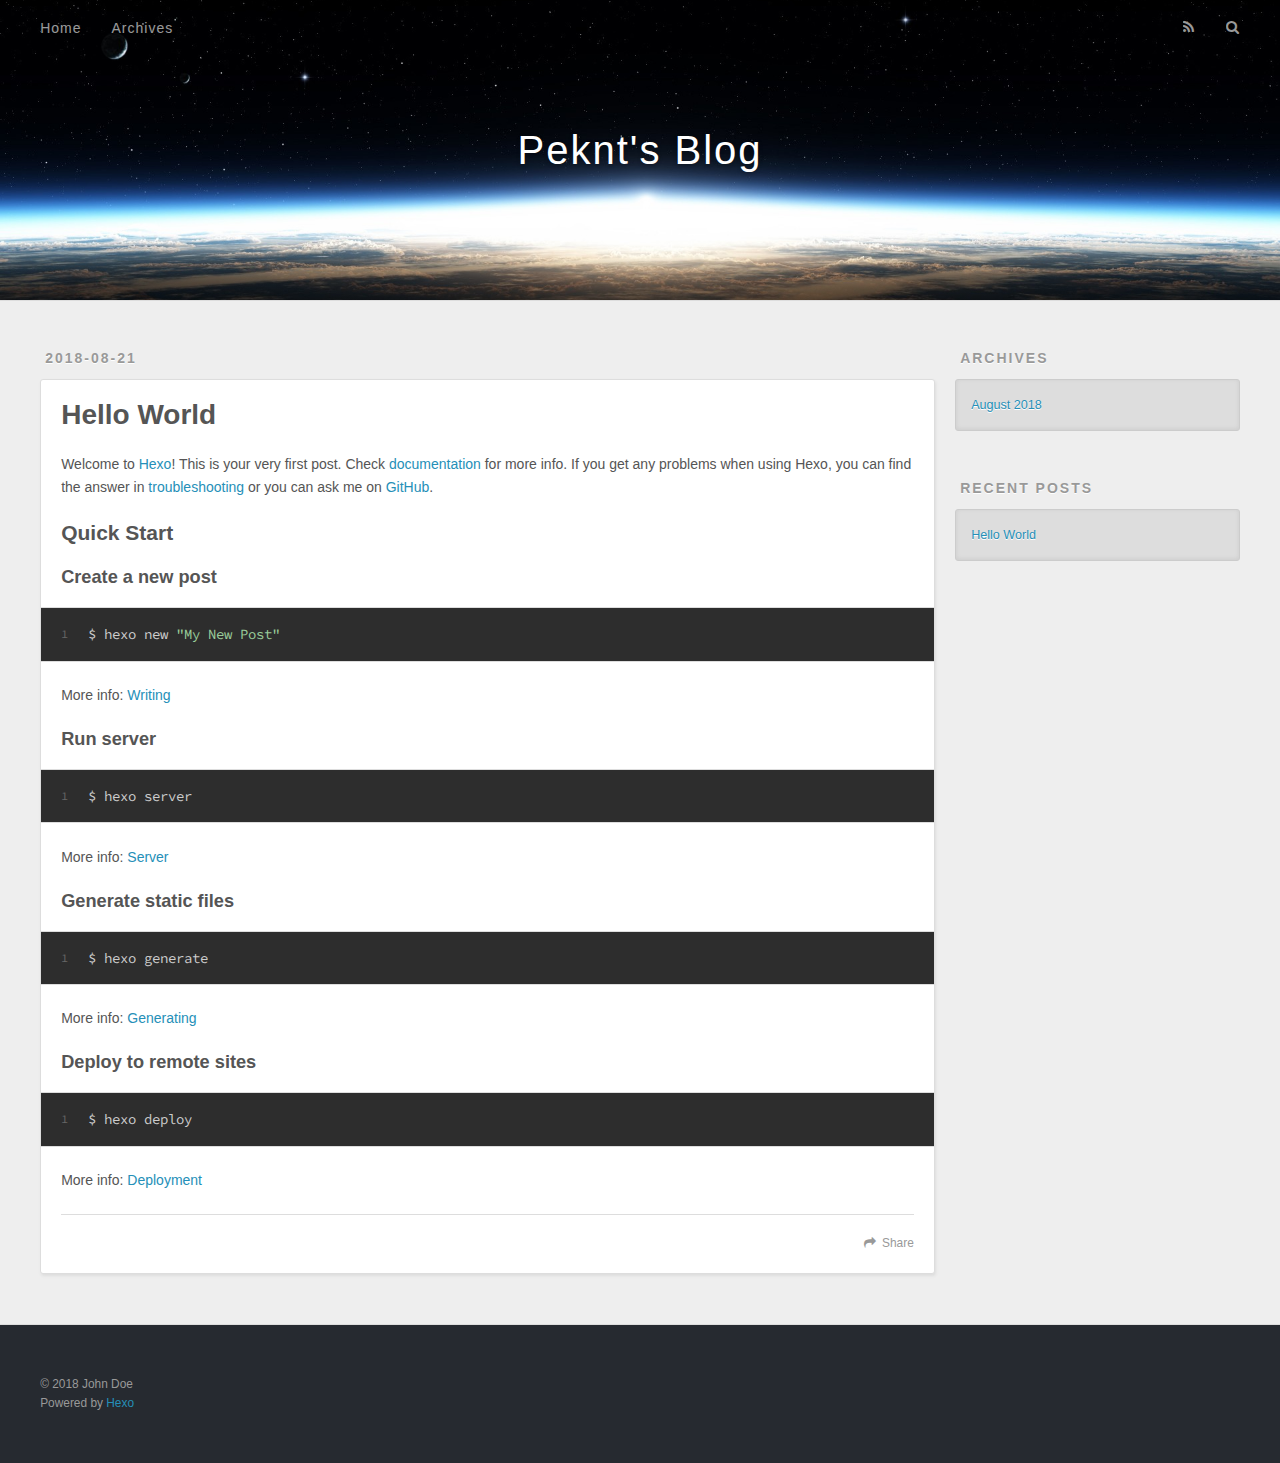
==== index.html @ 3d780772 "Site updated: 2018-08-21 22:23:13" ====
<!DOCTYPE html>
<html>
<head>
  <meta charset="utf-8">
  

  
  <title>Peknt&#39;s Blog</title>
  <meta name="viewport" content="width=device-width, initial-scale=1, maximum-scale=1">
  <meta property="og:type" content="website">
<meta property="og:title" content="Peknt&#39;s Blog">
<meta property="og:url" content="http://yoursite.com/index.html">
<meta property="og:site_name" content="Peknt&#39;s Blog">
<meta property="og:locale" content="default">
<meta name="twitter:card" content="summary">
<meta name="twitter:title" content="Peknt&#39;s Blog">
  
    <link rel="alternate" href="/atom.xml" title="Peknt&#39;s Blog" type="application/atom+xml">
  
  
    <link rel="icon" href="/favicon.png">
  
  
    <link href="//fonts.googleapis.com/css?family=Source+Code+Pro" rel="stylesheet" type="text/css">
  
  <link rel="stylesheet" href="/css/style.css">
</head>

<body>
  <div id="container">
    <div id="wrap">
      <header id="header">
  <div id="banner"></div>
  <div id="header-outer" class="outer">
    <div id="header-title" class="inner">
      <h1 id="logo-wrap">
        <a href="/" id="logo">Peknt&#39;s Blog</a>
      </h1>
      
    </div>
    <div id="header-inner" class="inner">
      <nav id="main-nav">
        <a id="main-nav-toggle" class="nav-icon"></a>
        
          <a class="main-nav-link" href="/">Home</a>
        
          <a class="main-nav-link" href="/archives">Archives</a>
        
      </nav>
      <nav id="sub-nav">
        
          <a id="nav-rss-link" class="nav-icon" href="/atom.xml" title="RSS Feed"></a>
        
        <a id="nav-search-btn" class="nav-icon" title="Search"></a>
      </nav>
      <div id="search-form-wrap">
        <form action="//google.com/search" method="get" accept-charset="UTF-8" class="search-form"><input type="search" name="q" class="search-form-input" placeholder="Search"><button type="submit" class="search-form-submit">&#xF002;</button><input type="hidden" name="sitesearch" value="http://yoursite.com"></form>
      </div>
    </div>
  </div>
</header>
      <div class="outer">
        <section id="main">
  
    <article id="post-hello-world" class="article article-type-post" itemscope itemprop="blogPost">
  <div class="article-meta">
    <a href="/2018/08/21/hello-world/" class="article-date">
  <time datetime="2018-08-21T13:54:39.706Z" itemprop="datePublished">2018-08-21</time>
</a>
    
  </div>
  <div class="article-inner">
    
    
      <header class="article-header">
        
  
    <h1 itemprop="name">
      <a class="article-title" href="/2018/08/21/hello-world/">Hello World</a>
    </h1>
  

      </header>
    
    <div class="article-entry" itemprop="articleBody">
      
        <p>Welcome to <a href="https://hexo.io/" target="_blank" rel="noopener">Hexo</a>! This is your very first post. Check <a href="https://hexo.io/docs/" target="_blank" rel="noopener">documentation</a> for more info. If you get any problems when using Hexo, you can find the answer in <a href="https://hexo.io/docs/troubleshooting.html" target="_blank" rel="noopener">troubleshooting</a> or you can ask me on <a href="https://github.com/hexojs/hexo/issues" target="_blank" rel="noopener">GitHub</a>.</p>
<h2 id="Quick-Start"><a href="#Quick-Start" class="headerlink" title="Quick Start"></a>Quick Start</h2><h3 id="Create-a-new-post"><a href="#Create-a-new-post" class="headerlink" title="Create a new post"></a>Create a new post</h3><figure class="highlight bash"><table><tr><td class="gutter"><pre><span class="line">1</span><br></pre></td><td class="code"><pre><span class="line">$ hexo new <span class="string">"My New Post"</span></span><br></pre></td></tr></table></figure>
<p>More info: <a href="https://hexo.io/docs/writing.html" target="_blank" rel="noopener">Writing</a></p>
<h3 id="Run-server"><a href="#Run-server" class="headerlink" title="Run server"></a>Run server</h3><figure class="highlight bash"><table><tr><td class="gutter"><pre><span class="line">1</span><br></pre></td><td class="code"><pre><span class="line">$ hexo server</span><br></pre></td></tr></table></figure>
<p>More info: <a href="https://hexo.io/docs/server.html" target="_blank" rel="noopener">Server</a></p>
<h3 id="Generate-static-files"><a href="#Generate-static-files" class="headerlink" title="Generate static files"></a>Generate static files</h3><figure class="highlight bash"><table><tr><td class="gutter"><pre><span class="line">1</span><br></pre></td><td class="code"><pre><span class="line">$ hexo generate</span><br></pre></td></tr></table></figure>
<p>More info: <a href="https://hexo.io/docs/generating.html" target="_blank" rel="noopener">Generating</a></p>
<h3 id="Deploy-to-remote-sites"><a href="#Deploy-to-remote-sites" class="headerlink" title="Deploy to remote sites"></a>Deploy to remote sites</h3><figure class="highlight bash"><table><tr><td class="gutter"><pre><span class="line">1</span><br></pre></td><td class="code"><pre><span class="line">$ hexo deploy</span><br></pre></td></tr></table></figure>
<p>More info: <a href="https://hexo.io/docs/deployment.html" target="_blank" rel="noopener">Deployment</a></p>

      
    </div>
    <footer class="article-footer">
      <a data-url="http://yoursite.com/2018/08/21/hello-world/" data-id="cjl3s7c420000ogvhy4p1yjcu" class="article-share-link">Share</a>
      
      
    </footer>
  </div>
  
</article>


  


</section>
        
          <aside id="sidebar">
  
    

  
    

  
    
  
    
  <div class="widget-wrap">
    <h3 class="widget-title">Archives</h3>
    <div class="widget">
      <ul class="archive-list"><li class="archive-list-item"><a class="archive-list-link" href="/archives/2018/08/">August 2018</a></li></ul>
    </div>
  </div>


  
    
  <div class="widget-wrap">
    <h3 class="widget-title">Recent Posts</h3>
    <div class="widget">
      <ul>
        
          <li>
            <a href="/2018/08/21/hello-world/">Hello World</a>
          </li>
        
      </ul>
    </div>
  </div>

  
</aside>
        
      </div>
      <footer id="footer">
  
  <div class="outer">
    <div id="footer-info" class="inner">
      &copy; 2018 John Doe<br>
      Powered by <a href="http://hexo.io/" target="_blank">Hexo</a>
    </div>
  </div>
</footer>
    </div>
    <nav id="mobile-nav">
  
    <a href="/" class="mobile-nav-link">Home</a>
  
    <a href="/archives" class="mobile-nav-link">Archives</a>
  
</nav>
    

<script src="//ajax.googleapis.com/ajax/libs/jquery/2.0.3/jquery.min.js"></script>


  <link rel="stylesheet" href="/fancybox/jquery.fancybox.css">
  <script src="/fancybox/jquery.fancybox.pack.js"></script>


<script src="/js/script.js"></script>



  </div>
</body>
</html>
---- css/style.css ----
body {
  width: 100%;
}
body:before,
body:after {
  content: "";
  display: table;
}
body:after {
  clear: both;
}
html,
body,
div,
span,
applet,
object,
iframe,
h1,
h2,
h3,
h4,
h5,
h6,
p,
blockquote,
pre,
a,
abbr,
acronym,
address,
big,
cite,
code,
del,
dfn,
em,
img,
ins,
kbd,
q,
s,
samp,
small,
strike,
strong,
sub,
sup,
tt,
var,
dl,
dt,
dd,
ol,
ul,
li,
fieldset,
form,
label,
legend,
table,
caption,
tbody,
tfoot,
thead,
tr,
th,
td {
  margin: 0;
  padding: 0;
  border: 0;
  outline: 0;
  font-weight: inherit;
  font-style: inherit;
  font-family: inherit;
  font-size: 100%;
  vertical-align: baseline;
}
body {
  line-height: 1;
  color: #000;
  background: #fff;
}
ol,
ul {
  list-style: none;
}
table {
  border-collapse: separate;
  border-spacing: 0;
  vertical-align: middle;
}
caption,
th,
td {
  text-align: left;
  font-weight: normal;
  vertical-align: middle;
}
a img {
  border: none;
}
input,
button {
  margin: 0;
  padding: 0;
}
input::-moz-focus-inner,
button::-moz-focus-inner {
  border: 0;
  padding: 0;
}
@font-face {
  font-family: FontAwesome;
  font-style: normal;
  font-weight: normal;
  src: url("fonts/fontawesome-webfont.eot?v=#4.0.3");
  src: url("fonts/fontawesome-webfont.eot?#iefix&v=#4.0.3") format("embedded-opentype"), url("fonts/fontawesome-webfont.woff?v=#4.0.3") format("woff"), url("fonts/fontawesome-webfont.ttf?v=#4.0.3") format("truetype"), url("fonts/fontawesome-webfont.svg#fontawesomeregular?v=#4.0.3") format("svg");
}
html,
body,
#container {
  height: 100%;
}
body {
  background: #eee;
  font: 14px -apple-system, BlinkMacSystemFont, "Segoe UI", "Roboto", "Oxygen", "Ubuntu", "Cantarell", "Fira Sans", "Droid Sans", "Helvetica Neue", sans-serif;
  -webkit-text-size-adjust: 100%;
}
.outer {
  max-width: 1220px;
  margin: 0 auto;
  padding: 0 20px;
}
.outer:before,
.outer:after {
  content: "";
  display: table;
}
.outer:after {
  clear: both;
}
.inner {
  display: inline;
  float: left;
  width: 98.33333333333333%;
  margin: 0 0.833333333333333%;
}
.left,
.alignleft {
  float: left;
}
.right,
.alignright {
  float: right;
}
.clear {
  clear: both;
}
#container {
  position: relative;
}
.mobile-nav-on {
  overflow: hidden;
}
#wrap {
  height: 100%;
  width: 100%;
  position: absolute;
  top: 0;
  left: 0;
  -webkit-transition: 0.2s ease-out;
  -moz-transition: 0.2s ease-out;
  -ms-transition: 0.2s ease-out;
  transition: 0.2s ease-out;
  z-index: 1;
  background: #eee;
}
.mobile-nav-on #wrap {
  left: 280px;
}
@media screen and (min-width: 768px) {
  #main {
    display: inline;
    float: left;
    width: 73.33333333333333%;
    margin: 0 0.833333333333333%;
  }
}
.article-date,
.article-category-link,
.archive-year,
.widget-title {
  text-decoration: none;
  text-transform: uppercase;
  letter-spacing: 2px;
  color: #999;
  margin-bottom: 1em;
  margin-left: 5px;
  line-height: 1em;
  text-shadow: 0 1px #fff;
  font-weight: bold;
}
.article-inner,
.archive-article-inner {
  background: #fff;
  -webkit-box-shadow: 1px 2px 3px #ddd;
  box-shadow: 1px 2px 3px #ddd;
  border: 1px solid #ddd;
  border-radius: 3px;
}
.article-entry h1,
.widget h1 {
  font-size: 2em;
}
.article-entry h2,
.widget h2 {
  font-size: 1.5em;
}
.article-entry h3,
.widget h3 {
  font-size: 1.3em;
}
.article-entry h4,
.widget h4 {
  font-size: 1.2em;
}
.article-entry h5,
.widget h5 {
  font-size: 1em;
}
.article-entry h6,
.widget h6 {
  font-size: 1em;
  color: #999;
}
.article-entry hr,
.widget hr {
  border: 1px dashed #ddd;
}
.article-entry strong,
.widget strong {
  font-weight: bold;
}
.article-entry em,
.widget em,
.article-entry cite,
.widget cite {
  font-style: italic;
}
.article-entry sup,
.widget sup,
.article-entry sub,
.widget sub {
  font-size: 0.75em;
  line-height: 0;
  position: relative;
  vertical-align: baseline;
}
.article-entry sup,
.widget sup {
  top: -0.5em;
}
.article-entry sub,
.widget sub {
  bottom: -0.2em;
}
.article-entry small,
.widget small {
  font-size: 0.85em;
}
.article-entry acronym,
.widget acronym,
.article-entry abbr,
.widget abbr {
  border-bottom: 1px dotted;
}
.article-entry ul,
.widget ul,
.article-entry ol,
.widget ol,
.article-entry dl,
.widget dl {
  margin: 0 20px;
  line-height: 1.6em;
}
.article-entry ul ul,
.widget ul ul,
.article-entry ol ul,
.widget ol ul,
.article-entry ul ol,
.widget ul ol,
.article-entry ol ol,
.widget ol ol {
  margin-top: 0;
  margin-bottom: 0;
}
.article-entry ul,
.widget ul {
  list-style: disc;
}
.article-entry ol,
.widget ol {
  list-style: decimal;
}
.article-entry dt,
.widget dt {
  font-weight: bold;
}
#header {
  height: 300px;
  position: relative;
  border-bottom: 1px solid #ddd;
}
#header:before,
#header:after {
  content: "";
  position: absolute;
  left: 0;
  right: 0;
  height: 40px;
}
#header:before {
  top: 0;
  background: -webkit-linear-gradient(rgba(0,0,0,0.2), transparent);
  background: -moz-linear-gradient(rgba(0,0,0,0.2), transparent);
  background: -ms-linear-gradient(rgba(0,0,0,0.2), transparent);
  background: linear-gradient(rgba(0,0,0,0.2), transparent);
}
#header:after {
  bottom: 0;
  background: -webkit-linear-gradient(transparent, rgba(0,0,0,0.2));
  background: -moz-linear-gradient(transparent, rgba(0,0,0,0.2));
  background: -ms-linear-gradient(transparent, rgba(0,0,0,0.2));
  background: linear-gradient(transparent, rgba(0,0,0,0.2));
}
#header-outer {
  height: 100%;
  position: relative;
}
#header-inner {
  position: relative;
  overflow: hidden;
}
#banner {
  position: absolute;
  top: 0;
  left: 0;
  width: 100%;
  height: 100%;
  background: url("images/banner.jpg") center #000;
  -webkit-background-size: cover;
  -moz-background-size: cover;
  background-size: cover;
  z-index: -1;
}
#header-title {
  text-align: center;
  height: 40px;
  position: absolute;
  top: 50%;
  left: 0;
  margin-top: -20px;
}
#logo,
#subtitle {
  text-decoration: none;
  color: #fff;
  font-weight: 300;
  text-shadow: 0 1px 4px rgba(0,0,0,0.3);
}
#logo {
  font-size: 40px;
  line-height: 40px;
  letter-spacing: 2px;
}
#subtitle {
  font-size: 16px;
  line-height: 16px;
  letter-spacing: 1px;
}
#subtitle-wrap {
  margin-top: 16px;
}
#main-nav {
  float: left;
  margin-left: -15px;
}
.nav-icon,
.main-nav-link {
  float: left;
  color: #fff;
  opacity: 0.6;
  text-decoration: none;
  text-shadow: 0 1px rgba(0,0,0,0.2);
  -webkit-transition: opacity 0.2s;
  -moz-transition: opacity 0.2s;
  -ms-transition: opacity 0.2s;
  transition: opacity 0.2s;
  display: block;
  padding: 20px 15px;
}
.nav-icon:hover,
.main-nav-link:hover {
  opacity: 1;
}
.nav-icon {
  font-family: FontAwesome;
  text-align: center;
  font-size: 14px;
  width: 14px;
  height: 14px;
  padding: 20px 15px;
  position: relative;
  cursor: pointer;
}
.main-nav-link {
  font-weight: 300;
  letter-spacing: 1px;
}
@media screen and (max-width: 479px) {
  .main-nav-link {
    display: none;
  }
}
#main-nav-toggle {
  display: none;
}
#main-nav-toggle:before {
  content: "\f0c9";
}
@media screen and (max-width: 479px) {
  #main-nav-toggle {
    display: block;
  }
}
#sub-nav {
  float: right;
  margin-right: -15px;
}
#nav-rss-link:before {
  content: "\f09e";
}
#nav-search-btn:before {
  content: "\f002";
}
#search-form-wrap {
  position: absolute;
  top: 15px;
  width: 150px;
  height: 30px;
  right: -150px;
  opacity: 0;
  -webkit-transition: 0.2s ease-out;
  -moz-transition: 0.2s ease-out;
  -ms-transition: 0.2s ease-out;
  transition: 0.2s ease-out;
}
#search-form-wrap.on {
  opacity: 1;
  right: 0;
}
@media screen and (max-width: 479px) {
  #search-form-wrap {
    width: 100%;
    right: -100%;
  }
}
.search-form {
  position: absolute;
  top: 0;
  left: 0;
  right: 0;
  background: #fff;
  padding: 5px 15px;
  border-radius: 15px;
  -webkit-box-shadow: 0 0 10px rgba(0,0,0,0.3);
  box-shadow: 0 0 10px rgba(0,0,0,0.3);
}
.search-form-input {
  border: none;
  background: none;
  color: #555;
  width: 100%;
  font: 13px -apple-system, BlinkMacSystemFont, "Segoe UI", "Roboto", "Oxygen", "Ubuntu", "Cantarell", "Fira Sans", "Droid Sans", "Helvetica Neue", sans-serif;
  outline: none;
}
.search-form-input::-webkit-search-results-decoration,
.search-form-input::-webkit-search-cancel-button {
  -webkit-appearance: none;
}
.search-form-submit {
  position: absolute;
  top: 50%;
  right: 10px;
  margin-top: -7px;
  font: 13px FontAwesome;
  border: none;
  background: none;
  color: #bbb;
  cursor: pointer;
}
.search-form-submit:hover,
.search-form-submit:focus {
  color: #777;
}
.article {
  margin: 50px 0;
}
.article-inner {
  overflow: hidden;
}
.article-meta:before,
.article-meta:after {
  content: "";
  display: table;
}
.article-meta:after {
  clear: both;
}
.article-date {
  float: left;
}
.article-category {
  float: left;
  line-height: 1em;
  color: #ccc;
  text-shadow: 0 1px #fff;
  margin-left: 8px;
}
.article-category:before {
  content: "\2022";
}
.article-category-link {
  margin: 0 12px 1em;
}
.article-header {
  padding: 20px 20px 0;
}
.article-title {
  text-decoration: none;
  font-size: 2em;
  font-weight: bold;
  color: #555;
  line-height: 1.1em;
  -webkit-transition: color 0.2s;
  -moz-transition: color 0.2s;
  -ms-transition: color 0.2s;
  transition: color 0.2s;
}
a.article-title:hover {
  color: #258fb8;
}
.article-entry {
  color: #555;
  padding: 0 20px;
}
.article-entry:before,
.article-entry:after {
  content: "";
  display: table;
}
.article-entry:after {
  clear: both;
}
.article-entry p,
.article-entry table {
  line-height: 1.6em;
  margin: 1.6em 0;
}
.article-entry h1,
.article-entry h2,
.article-entry h3,
.article-entry h4,
.article-entry h5,
.article-entry h6 {
  font-weight: bold;
}
.article-entry h1,
.article-entry h2,
.article-entry h3,
.article-entry h4,
.article-entry h5,
.article-entry h6 {
  line-height: 1.1em;
  margin: 1.1em 0;
}
.article-entry a {
  color: #258fb8;
  text-decoration: none;
}
.article-entry a:hover {
  text-decoration: underline;
}
.article-entry ul,
.article-entry ol,
.article-entry dl {
  margin-top: 1.6em;
  margin-bottom: 1.6em;
}
.article-entry img,
.article-entry video {
  max-width: 100%;
  height: auto;
  display: block;
  margin: auto;
}
.article-entry iframe {
  border: none;
}
.article-entry table {
  width: 100%;
  border-collapse: collapse;
  border-spacing: 0;
}
.article-entry th {
  font-weight: bold;
  border-bottom: 3px solid #ddd;
  padding-bottom: 0.5em;
}
.article-entry td {
  border-bottom: 1px solid #ddd;
  padding: 10px 0;
}
.article-entry blockquote {
  font-family: Georgia, "Times New Roman", serif;
  font-size: 1.4em;
  margin: 1.6em 20px;
  text-align: center;
}
.article-entry blockquote footer {
  font-size: 14px;
  margin: 1.6em 0;
  font-family: -apple-system, BlinkMacSystemFont, "Segoe UI", "Roboto", "Oxygen", "Ubuntu", "Cantarell", "Fira Sans", "Droid Sans", "Helvetica Neue", sans-serif;
}
.article-entry blockquote footer cite:before {
  content: "—";
  padding: 0 0.5em;
}
.article-entry .pullquote {
  text-align: left;
  width: 45%;
  margin: 0;
}
.article-entry .pullquote.left {
  margin-left: 0.5em;
  margin-right: 1em;
}
.article-entry .pullquote.right {
  margin-right: 0.5em;
  margin-left: 1em;
}
.article-entry .caption {
  color: #999;
  display: block;
  font-size: 0.9em;
  margin-top: 0.5em;
  position: relative;
  text-align: center;
}
.article-entry .video-container {
  position: relative;
  padding-top: 56.25%;
  height: 0;
  overflow: hidden;
}
.article-entry .video-container iframe,
.article-entry .video-container object,
.article-entry .video-container embed {
  position: absolute;
  top: 0;
  left: 0;
  width: 100%;
  height: 100%;
  margin-top: 0;
}
.article-more-link a {
  display: inline-block;
  line-height: 1em;
  padding: 6px 15px;
  border-radius: 15px;
  background: #eee;
  color: #999;
  text-shadow: 0 1px #fff;
  text-decoration: none;
}
.article-more-link a:hover {
  background: #258fb8;
  color: #fff;
  text-decoration: none;
  text-shadow: 0 1px #1e7293;
}
.article-footer {
  font-size: 0.85em;
  line-height: 1.6em;
  border-top: 1px solid #ddd;
  padding-top: 1.6em;
  margin: 0 20px 20px;
}
.article-footer:before,
.article-footer:after {
  content: "";
  display: table;
}
.article-footer:after {
  clear: both;
}
.article-footer a {
  color: #999;
  text-decoration: none;
}
.article-footer a:hover {
  color: #555;
}
.article-tag-list-item {
  float: left;
  margin-right: 10px;
}
.article-tag-list-link:before {
  content: "#";
}
.article-comment-link {
  float: right;
}
.article-comment-link:before {
  content: "\f075";
  font-family: FontAwesome;
  padding-right: 8px;
}
.article-share-link {
  cursor: pointer;
  float: right;
  margin-left: 20px;
}
.article-share-link:before {
  content: "\f064";
  font-family: FontAwesome;
  padding-right: 6px;
}
#article-nav {
  position: relative;
}
#article-nav:before,
#article-nav:after {
  content: "";
  display: table;
}
#article-nav:after {
  clear: both;
}
@media screen and (min-width: 768px) {
  #article-nav {
    margin: 50px 0;
  }
  #article-nav:before {
    width: 8px;
    height: 8px;
    position: absolute;
    top: 50%;
    left: 50%;
    margin-top: -4px;
    margin-left: -4px;
    content: "";
    border-radius: 50%;
    background: #ddd;
    -webkit-box-shadow: 0 1px 2px #fff;
    box-shadow: 0 1px 2px #fff;
  }
}
.article-nav-link-wrap {
  text-decoration: none;
  text-shadow: 0 1px #fff;
  color: #999;
  -webkit-box-sizing: border-box;
  -moz-box-sizing: border-box;
  box-sizing: border-box;
  margin-top: 50px;
  text-align: center;
  display: block;
}
.article-nav-link-wrap:hover {
  color: #555;
}
@media screen and (min-width: 768px) {
  .article-nav-link-wrap {
    width: 50%;
    margin-top: 0;
  }
}
@media screen and (min-width: 768px) {
  #article-nav-newer {
    float: left;
    text-align: right;
    padding-right: 20px;
  }
}
@media screen and (min-width: 768px) {
  #article-nav-older {
    float: right;
    text-align: left;
    padding-left: 20px;
  }
}
.article-nav-caption {
  text-transform: uppercase;
  letter-spacing: 2px;
  color: #ddd;
  line-height: 1em;
  font-weight: bold;
}
#article-nav-newer .article-nav-caption {
  margin-right: -2px;
}
.article-nav-title {
  font-size: 0.85em;
  line-height: 1.6em;
  margin-top: 0.5em;
}
.article-share-box {
  position: absolute;
  display: none;
  background: #fff;
  -webkit-box-shadow: 1px 2px 10px rgba(0,0,0,0.2);
  box-shadow: 1px 2px 10px rgba(0,0,0,0.2);
  border-radius: 3px;
  margin-left: -145px;
  overflow: hidden;
  z-index: 1;
}
.article-share-box.on {
  display: block;
}
.article-share-input {
  width: 100%;
  background: none;
  -webkit-box-sizing: border-box;
  -moz-box-sizing: border-box;
  box-sizing: border-box;
  font: 14px -apple-system, BlinkMacSystemFont, "Segoe UI", "Roboto", "Oxygen", "Ubuntu", "Cantarell", "Fira Sans", "Droid Sans", "Helvetica Neue", sans-serif;
  padding: 0 15px;
  color: #555;
  outline: none;
  border: 1px solid #ddd;
  border-radius: 3px 3px 0 0;
  height: 36px;
  line-height: 36px;
}
.article-share-links {
  background: #eee;
}
.article-share-links:before,
.article-share-links:after {
  content: "";
  display: table;
}
.article-share-links:after {
  clear: both;
}
.article-share-twitter,
.article-share-facebook,
.article-share-pinterest,
.article-share-google {
  width: 50px;
  height: 36px;
  display: block;
  float: left;
  position: relative;
  color: #999;
  text-shadow: 0 1px #fff;
}
.article-share-twitter:before,
.article-share-facebook:before,
.article-share-pinterest:before,
.article-share-google:before {
  font-size: 20px;
  font-family: FontAwesome;
  width: 20px;
  height: 20px;
  position: absolute;
  top: 50%;
  left: 50%;
  margin-top: -10px;
  margin-left: -10px;
  text-align: center;
}
.article-share-twitter:hover,
.article-share-facebook:hover,
.article-share-pinterest:hover,
.article-share-google:hover {
  color: #fff;
}
.article-share-twitter:before {
  content: "\f099";
}
.article-share-twitter:hover {
  background: #00aced;
  text-shadow: 0 1px #008abe;
}
.article-share-facebook:before {
  content: "\f09a";
}
.article-share-facebook:hover {
  background: #3b5998;
  text-shadow: 0 1px #2f477a;
}
.article-share-pinterest:before {
  content: "\f0d2";
}
.article-share-pinterest:hover {
  background: #cb2027;
  text-shadow: 0 1px #a21a1f;
}
.article-share-google:before {
  content: "\f0d5";
}
.article-share-google:hover {
  background: #dd4b39;
  text-shadow: 0 1px #be3221;
}
.article-gallery {
  background: #000;
  position: relative;
}
.article-gallery-photos {
  position: relative;
  overflow: hidden;
}
.article-gallery-img {
  display: none;
  max-width: 100%;
}
.article-gallery-img:first-child {
  display: block;
}
.article-gallery-img.loaded {
  position: absolute;
  display: block;
}
.article-gallery-img img {
  display: block;
  max-width: 100%;
  margin: 0 auto;
}
#comments {
  background: #fff;
  -webkit-box-shadow: 1px 2px 3px #ddd;
  box-shadow: 1px 2px 3px #ddd;
  padding: 20px;
  border: 1px solid #ddd;
  border-radius: 3px;
  margin: 50px 0;
}
#comments a {
  color: #258fb8;
}
.archives-wrap {
  margin: 50px 0;
}
.archives:before,
.archives:after {
  content: "";
  display: table;
}
.archives:after {
  clear: both;
}
.archive-year-wrap {
  margin-bottom: 1em;
}
.archives {
  -webkit-column-gap: 10px;
  -moz-column-gap: 10px;
  column-gap: 10px;
}
@media screen and (min-width: 480px) and (max-width: 767px) {
  .archives {
    -webkit-column-count: 2;
    -moz-column-count: 2;
    column-count: 2;
  }
}
@media screen and (min-width: 768px) {
  .archives {
    -webkit-column-count: 3;
    -moz-column-count: 3;
    column-count: 3;
  }
}
.archive-article {
  -webkit-column-break-inside: avoid;
  page-break-inside: avoid;
  overflow: hidden;
  break-inside: avoid-column;
}
.archive-article-inner {
  padding: 10px;
  margin-bottom: 15px;
}
.archive-article-title {
  text-decoration: none;
  font-weight: bold;
  color: #555;
  -webkit-transition: color 0.2s;
  -moz-transition: color 0.2s;
  -ms-transition: color 0.2s;
  transition: color 0.2s;
  line-height: 1.6em;
}
.archive-article-title:hover {
  color: #258fb8;
}
.archive-article-footer {
  margin-top: 1em;
}
.archive-article-date {
  color: #999;
  text-decoration: none;
  font-size: 0.85em;
  line-height: 1em;
  margin-bottom: 0.5em;
  display: block;
}
#page-nav {
  margin: 50px auto;
  background: #fff;
  -webkit-box-shadow: 1px 2px 3px #ddd;
  box-shadow: 1px 2px 3px #ddd;
  border: 1px solid #ddd;
  border-radius: 3px;
  text-align: center;
  color: #999;
  overflow: hidden;
}
#page-nav:before,
#page-nav:after {
  content: "";
  display: table;
}
#page-nav:after {
  clear: both;
}
#page-nav a,
#page-nav span {
  padding: 10px 20px;
  line-height: 1;
  height: 2ex;
}
#page-nav a {
  color: #999;
  text-decoration: none;
}
#page-nav a:hover {
  background: #999;
  color: #fff;
}
#page-nav .prev {
  float: left;
}
#page-nav .next {
  float: right;
}
#page-nav .page-number {
  display: inline-block;
}
@media screen and (max-width: 479px) {
  #page-nav .page-number {
    display: none;
  }
}
#page-nav .current {
  color: #555;
  font-weight: bold;
}
#page-nav .space {
  color: #ddd;
}
#footer {
  background: #262a30;
  padding: 50px 0;
  border-top: 1px solid #ddd;
  color: #999;
}
#footer a {
  color: #258fb8;
  text-decoration: none;
}
#footer a:hover {
  text-decoration: underline;
}
#footer-info {
  line-height: 1.6em;
  font-size: 0.85em;
}
.article-entry pre,
.article-entry .highlight {
  background: #2d2d2d;
  margin: 0 -20px;
  padding: 15px 20px;
  border-style: solid;
  border-color: #ddd;
  border-width: 1px 0;
  overflow: auto;
  color: #ccc;
  line-height: 22.400000000000002px;
}
.article-entry .highlight .gutter pre,
.article-entry .gist .gist-file .gist-data .line-numbers {
  color: #666;
  font-size: 0.85em;
}
.article-entry pre,
.article-entry code {
  font-family: "Source Code Pro", Consolas, Monaco, Menlo, Consolas, monospace;
}
.article-entry code {
  background: #eee;
  text-shadow: 0 1px #fff;
  padding: 0 0.3em;
}
.article-entry pre code {
  background: none;
  text-shadow: none;
  padding: 0;
}
.article-entry .highlight pre {
  border: none;
  margin: 0;
  padding: 0;
}
.article-entry .highlight table {
  margin: 0;
  width: auto;
}
.article-entry .highlight td {
  border: none;
  padding: 0;
}
.article-entry .highlight figcaption {
  font-size: 0.85em;
  color: #999;
  line-height: 1em;
  margin-bottom: 1em;
}
.article-entry .highlight figcaption:before,
.article-entry .highlight figcaption:after {
  content: "";
  display: table;
}
.article-entry .highlight figcaption:after {
  clear: both;
}
.article-entry .highlight figcaption a {
  float: right;
}
.article-entry .highlight .gutter pre {
  text-align: right;
  padding-right: 20px;
}
.article-entry .highlight .line {
  height: 22.400000000000002px;
}
.article-entry .highlight .line.marked {
  background: #515151;
}
.article-entry .gist {
  margin: 0 -20px;
  border-style: solid;
  border-color: #ddd;
  border-width: 1px 0;
  background: #2d2d2d;
  padding: 15px 20px 15px 0;
}
.article-entry .gist .gist-file {
  border: none;
  font-family: "Source Code Pro", Consolas, Monaco, Menlo, Consolas, monospace;
  margin: 0;
}
.article-entry .gist .gist-file .gist-data {
  background: none;
  border: none;
}
.article-entry .gist .gist-file .gist-data .line-numbers {
  background: none;
  border: none;
  padding: 0 20px 0 0;
}
.article-entry .gist .gist-file .gist-data .line-data {
  padding: 0 !important;
}
.article-entry .gist .gist-file .highlight {
  margin: 0;
  padding: 0;
  border: none;
}
.article-entry .gist .gist-file .gist-meta {
  background: #2d2d2d;
  color: #999;
  font: 0.85em -apple-system, BlinkMacSystemFont, "Segoe UI", "Roboto", "Oxygen", "Ubuntu", "Cantarell", "Fira Sans", "Droid Sans", "Helvetica Neue", sans-serif;
  text-shadow: 0 0;
  padding: 0;
  margin-top: 1em;
  margin-left: 20px;
}
.article-entry .gist .gist-file .gist-meta a {
  color: #258fb8;
  font-weight: normal;
}
.article-entry .gist .gist-file .gist-meta a:hover {
  text-decoration: underline;
}
pre .comment,
pre .title {
  color: #999;
}
pre .variable,
pre .attribute,
pre .tag,
pre .regexp,
pre .ruby .constant,
pre .xml .tag .title,
pre .xml .pi,
pre .xml .doctype,
pre .html .doctype,
pre .css .id,
pre .css .class,
pre .css .pseudo {
  color: #f2777a;
}
pre .number,
pre .preprocessor,
pre .built_in,
pre .literal,
pre .params,
pre .constant {
  color: #f99157;
}
pre .class,
pre .ruby .class .title,
pre .css .rules .attribute {
  color: #9c9;
}
pre .string,
pre .value,
pre .inheritance,
pre .header,
pre .ruby .symbol,
pre .xml .cdata {
  color: #9c9;
}
pre .css .hexcolor {
  color: #6cc;
}
pre .function,
pre .python .decorator,
pre .python .title,
pre .ruby .function .title,
pre .ruby .title .keyword,
pre .perl .sub,
pre .javascript .title,
pre .coffeescript .title {
  color: #69c;
}
pre .keyword,
pre .javascript .function {
  color: #c9c;
}
@media screen and (max-width: 479px) {
  #mobile-nav {
    position: absolute;
    top: 0;
    left: 0;
    width: 280px;
    height: 100%;
    background: #191919;
    border-right: 1px solid #fff;
  }
}
@media screen and (max-width: 479px) {
  .mobile-nav-link {
    display: block;
    color: #999;
    text-decoration: none;
    padding: 15px 20px;
    font-weight: bold;
  }
  .mobile-nav-link:hover {
    color: #fff;
  }
}
@media screen and (min-width: 768px) {
  #sidebar {
    display: inline;
    float: left;
    width: 23.333333333333332%;
    margin: 0 0.833333333333333%;
  }
}
.widget-wrap {
  margin: 50px 0;
}
.widget {
  color: #777;
  text-shadow: 0 1px #fff;
  background: #ddd;
  -webkit-box-shadow: 0 -1px 4px #ccc inset;
  box-shadow: 0 -1px 4px #ccc inset;
  border: 1px solid #ccc;
  padding: 15px;
  border-radius: 3px;
}
.widget a {
  color: #258fb8;
  text-decoration: none;
}
.widget a:hover {
  text-decoration: underline;
}
.widget ul ul,
.widget ol ul,
.widget dl ul,
.widget ul ol,
.widget ol ol,
.widget dl ol,
.widget ul dl,
.widget ol dl,
.widget dl dl {
  margin-left: 15px;
  list-style: disc;
}
.widget {
  line-height: 1.6em;
  word-wrap: break-word;
  font-size: 0.9em;
}
.widget ul,
.widget ol {
  list-style: none;
  margin: 0;
}
.widget ul ul,
.widget ol ul,
.widget ul ol,
.widget ol ol {
  margin: 0 20px;
}
.widget ul ul,
.widget ol ul {
  list-style: disc;
}
.widget ul ol,
.widget ol ol {
  list-style: decimal;
}
.category-list-count,
.tag-list-count,
.archive-list-count {
  padding-left: 5px;
  color: #999;
  font-size: 0.85em;
}
.category-list-count:before,
.tag-list-count:before,
.archive-list-count:before {
  content: "(";
}
.category-list-count:after,
.tag-list-count:after,
.archive-list-count:after {
  content: ")";
}
.tagcloud a {
  margin-right: 5px;
  display: inline-block;
}
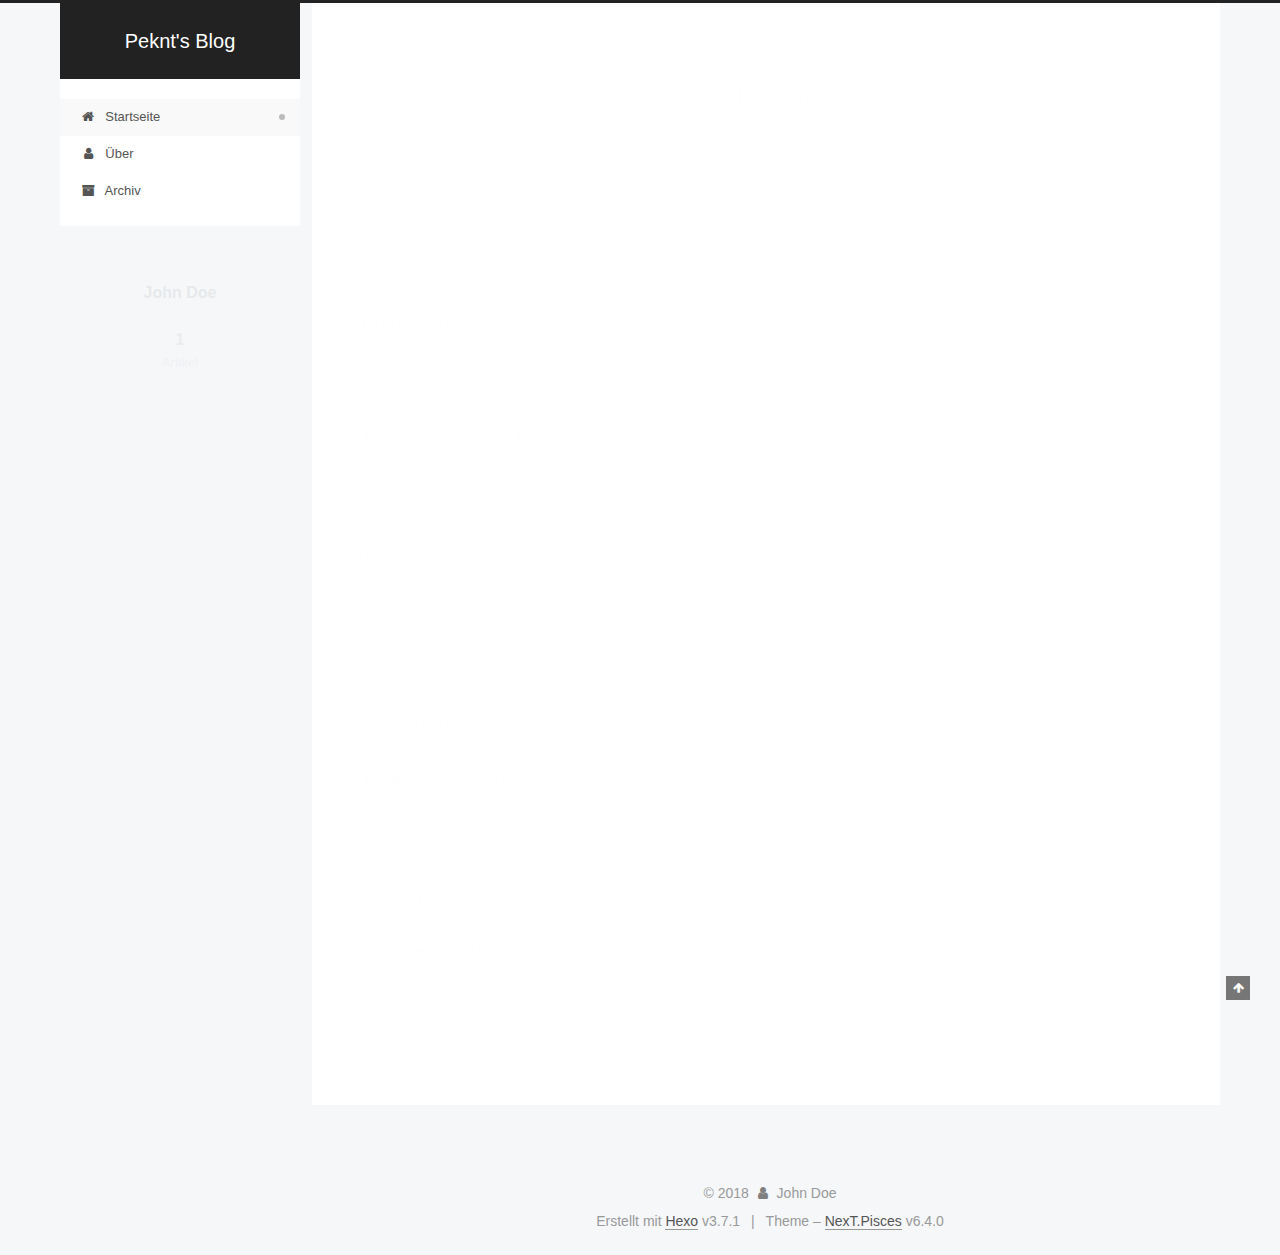
==== commit d0a57461: "Site updated: 2018-08-22 16:01:54" ====
--- a/index.html
+++ b/index.html
@@ -1,12 +1,113 @@
 <!DOCTYPE html>
-<html>
+
+
+
+
+
+
+
+
+
+
+
+
+  
+
+
+<html class="theme-next pisces use-motion" lang="">
 <head>
-  <meta charset="utf-8">
-  
-
-  
-  <title>Peknt&#39;s Blog</title>
-  <meta name="viewport" content="width=device-width, initial-scale=1, maximum-scale=1">
+  <meta charset="UTF-8"/>
+<meta http-equiv="X-UA-Compatible" content="IE=edge" />
+<meta name="viewport" content="width=device-width, initial-scale=1, maximum-scale=2"/>
+<meta name="theme-color" content="#222">
+
+
+
+
+
+
+
+
+
+
+
+
+<meta http-equiv="Cache-Control" content="no-transform" />
+<meta http-equiv="Cache-Control" content="no-siteapp" />
+
+
+
+
+
+
+
+
+
+
+
+
+
+
+
+
+
+
+
+
+
+
+<link href="/lib/font-awesome/css/font-awesome.min.css?v=4.6.2" rel="stylesheet" type="text/css" />
+
+<link href="/css/main.css?v=6.4.0" rel="stylesheet" type="text/css" />
+
+
+  <link rel="apple-touch-icon" sizes="180x180" href="/images/apple-touch-icon-next.png?v=6.4.0">
+
+
+  <link rel="icon" type="image/png" sizes="32x32" href="/images/favicon-32x32-next.png?v=6.4.0">
+
+
+  <link rel="icon" type="image/png" sizes="16x16" href="/images/favicon-16x16-next.png?v=6.4.0">
+
+
+  <link rel="mask-icon" href="/images/logo.svg?v=6.4.0" color="#222">
+
+
+
+
+
+
+
+
+
+<script type="text/javascript" id="hexo.configurations">
+  var NexT = window.NexT || {};
+  var CONFIG = {
+    root: '/',
+    scheme: 'Pisces',
+    version: '6.4.0',
+    sidebar: {"position":"left","display":"post","offset":12,"b2t":false,"scrollpercent":false,"onmobile":false},
+    fancybox: false,
+    fastclick: false,
+    lazyload: false,
+    tabs: true,
+    motion: {"enable":true,"async":false,"transition":{"post_block":"fadeIn","post_header":"slideDownIn","post_body":"slideDownIn","coll_header":"slideLeftIn","sidebar":"slideUpIn"}},
+    algolia: {
+      applicationID: '',
+      apiKey: '',
+      indexName: '',
+      hits: {"per_page":10},
+      labels: {"input_placeholder":"Search for Posts","hits_empty":"We didn't find any results for the search: ${query}","hits_stats":"${hits} results found in ${time} ms"}
+    }
+  };
+</script>
+
+
+  
+
+
+
+
   <meta property="og:type" content="website">
 <meta property="og:title" content="Peknt&#39;s Blog">
 <meta property="og:url" content="http://yoursite.com/index.html">
@@ -14,77 +115,259 @@
 <meta property="og:locale" content="default">
 <meta name="twitter:card" content="summary">
 <meta name="twitter:title" content="Peknt&#39;s Blog">
-  
-    <link rel="alternate" href="/atom.xml" title="Peknt&#39;s Blog" type="application/atom+xml">
-  
-  
-    <link rel="icon" href="/favicon.png">
-  
-  
-    <link href="//fonts.googleapis.com/css?family=Source+Code+Pro" rel="stylesheet" type="text/css">
-  
-  <link rel="stylesheet" href="/css/style.css">
+
+
+
+
+
+
+  <link rel="canonical" href="http://yoursite.com/"/>
+
+
+
+<script type="text/javascript" id="page.configurations">
+  CONFIG.page = {
+    sidebar: "",
+  };
+</script>
+
+  <title>Peknt's Blog</title>
+  
+
+
+
+
+
+
+
+
+
+  <noscript>
+  <style type="text/css">
+    .use-motion .motion-element,
+    .use-motion .brand,
+    .use-motion .menu-item,
+    .sidebar-inner,
+    .use-motion .post-block,
+    .use-motion .pagination,
+    .use-motion .comments,
+    .use-motion .post-header,
+    .use-motion .post-body,
+    .use-motion .collection-title { opacity: initial; }
+
+    .use-motion .logo,
+    .use-motion .site-title,
+    .use-motion .site-subtitle {
+      opacity: initial;
+      top: initial;
+    }
+
+    .use-motion {
+      .logo-line-before i { left: initial; }
+      .logo-line-after i { right: initial; }
+    }
+  </style>
+</noscript>
+
 </head>
 
-<body>
-  <div id="container">
-    <div id="wrap">
-      <header id="header">
-  <div id="banner"></div>
-  <div id="header-outer" class="outer">
-    <div id="header-title" class="inner">
-      <h1 id="logo-wrap">
-        <a href="/" id="logo">Peknt&#39;s Blog</a>
-      </h1>
-      
+<body itemscope itemtype="http://schema.org/WebPage" lang="default">
+
+  
+  
+    
+  
+
+  <div class="container sidebar-position-left 
+  page-home">
+    <div class="headband"></div>
+
+    <header id="header" class="header" itemscope itemtype="http://schema.org/WPHeader">
+      <div class="header-inner"><div class="site-brand-wrapper">
+  <div class="site-meta ">
+    
+
+    <div class="custom-logo-site-title">
+      <a href="/" class="brand" rel="start">
+        <span class="logo-line-before"><i></i></span>
+        <span class="site-title">Peknt's Blog</span>
+        <span class="logo-line-after"><i></i></span>
+      </a>
     </div>
-    <div id="header-inner" class="inner">
-      <nav id="main-nav">
-        <a id="main-nav-toggle" class="nav-icon"></a>
-        
-          <a class="main-nav-link" href="/">Home</a>
-        
-          <a class="main-nav-link" href="/archives">Archives</a>
-        
-      </nav>
-      <nav id="sub-nav">
-        
-          <a id="nav-rss-link" class="nav-icon" href="/atom.xml" title="RSS Feed"></a>
-        
-        <a id="nav-search-btn" class="nav-icon" title="Search"></a>
-      </nav>
-      <div id="search-form-wrap">
-        <form action="//google.com/search" method="get" accept-charset="UTF-8" class="search-form"><input type="search" name="q" class="search-form-input" placeholder="Search"><button type="submit" class="search-form-submit">&#xF002;</button><input type="hidden" name="sitesearch" value="http://yoursite.com"></form>
-      </div>
-    </div>
+    
   </div>
-</header>
-      <div class="outer">
-        <section id="main">
-  
-    <article id="post-hello-world" class="article article-type-post" itemscope itemprop="blogPost">
-  <div class="article-meta">
-    <a href="/2018/08/21/hello-world/" class="article-date">
-  <time datetime="2018-08-21T13:54:39.706Z" itemprop="datePublished">2018-08-21</time>
-</a>
-    
+
+  <div class="site-nav-toggle">
+    <button aria-label="Toggle navigation bar">
+      <span class="btn-bar"></span>
+      <span class="btn-bar"></span>
+      <span class="btn-bar"></span>
+    </button>
   </div>
-  <div class="article-inner">
-    
-    
-      <header class="article-header">
-        
-  
-    <h1 itemprop="name">
-      <a class="article-title" href="/2018/08/21/hello-world/">Hello World</a>
-    </h1>
-  
-
+</div>
+
+
+
+<nav class="site-nav">
+  
+    <ul id="menu" class="menu">
+      
+        
+        
+        
+          
+          <li class="menu-item menu-item-home menu-item-active">
+    <a href="/" rel="section">
+      <i class="menu-item-icon fa fa-fw fa-home"></i> <br />Startseite</a>
+  </li>
+        
+        
+        
+          
+          <li class="menu-item menu-item-about">
+    <a href="/about/" rel="section">
+      <i class="menu-item-icon fa fa-fw fa-user"></i> <br />Über</a>
+  </li>
+        
+        
+        
+          
+          <li class="menu-item menu-item-archives">
+    <a href="/archives/" rel="section">
+      <i class="menu-item-icon fa fa-fw fa-archive"></i> <br />Archiv</a>
+  </li>
+
+      
+      
+    </ul>
+  
+
+  
+
+  
+</nav>
+
+
+
+  
+
+
+
+</div>
+    </header>
+
+    
+
+
+    <main id="main" class="main">
+      <div class="main-inner">
+        <div class="content-wrap">
+          
+            
+
+          
+          <div id="content" class="content">
+            
+  <section id="posts" class="posts-expand">
+    
+      
+
+  
+
+  
+  
+  
+
+  
+
+  <article class="post post-type-normal" itemscope itemtype="http://schema.org/Article">
+  
+  
+  
+  <div class="post-block">
+    <link itemprop="mainEntityOfPage" href="http://yoursite.com/2018/08/21/hello-world/">
+
+    <span hidden itemprop="author" itemscope itemtype="http://schema.org/Person">
+      <meta itemprop="name" content="John Doe">
+      <meta itemprop="description" content="">
+      <meta itemprop="image" content="/images/avatar.gif">
+    </span>
+
+    <span hidden itemprop="publisher" itemscope itemtype="http://schema.org/Organization">
+      <meta itemprop="name" content="Peknt's Blog">
+    </span>
+
+    
+      <header class="post-header">
+
+        
+        
+          <h1 class="post-title" itemprop="name headline">
+                
+                <a class="post-title-link" href="/2018/08/21/hello-world/" itemprop="url">
+                  Hello World
+                </a>
+              
+            
+          </h1>
+        
+
+        <div class="post-meta">
+          <span class="post-time">
+
+            
+            
+            
+
+            
+              <span class="post-meta-item-icon">
+                <i class="fa fa-calendar-o"></i>
+              </span>
+              
+                <span class="post-meta-item-text">Veröffentlicht am</span>
+              
+
+              
+                
+              
+
+              <time title="Post created: 2018-08-21 21:54:39" itemprop="dateCreated datePublished" datetime="2018-08-21T21:54:39+08:00">2018-08-21</time>
+            
+
+            
+          </span>
+
+          
+
+          
+            
+          
+
+          
+          
+
+          
+
+          
+
+          
+
+        </div>
       </header>
     
-    <div class="article-entry" itemprop="articleBody">
-      
-        <p>Welcome to <a href="https://hexo.io/" target="_blank" rel="noopener">Hexo</a>! This is your very first post. Check <a href="https://hexo.io/docs/" target="_blank" rel="noopener">documentation</a> for more info. If you get any problems when using Hexo, you can find the answer in <a href="https://hexo.io/docs/troubleshooting.html" target="_blank" rel="noopener">troubleshooting</a> or you can ask me on <a href="https://github.com/hexojs/hexo/issues" target="_blank" rel="noopener">GitHub</a>.</p>
+
+    
+    
+    
+    <div class="post-body" itemprop="articleBody">
+
+      
+      
+
+      
+        
+          
+            <p>Welcome to <a href="https://hexo.io/" target="_blank" rel="noopener">Hexo</a>! This is your very first post. Check <a href="https://hexo.io/docs/" target="_blank" rel="noopener">documentation</a> for more info. If you get any problems when using Hexo, you can find the answer in <a href="https://hexo.io/docs/troubleshooting.html" target="_blank" rel="noopener">troubleshooting</a> or you can ask me on <a href="https://github.com/hexojs/hexo/issues" target="_blank" rel="noopener">GitHub</a>.</p>
 <h2 id="Quick-Start"><a href="#Quick-Start" class="headerlink" title="Quick Start"></a>Quick Start</h2><h3 id="Create-a-new-post"><a href="#Create-a-new-post" class="headerlink" title="Create a new post"></a>Create a new post</h3><figure class="highlight bash"><table><tr><td class="gutter"><pre><span class="line">1</span><br></pre></td><td class="code"><pre><span class="line">$ hexo new <span class="string">"My New Post"</span></span><br></pre></td></tr></table></figure>
 <p>More info: <a href="https://hexo.io/docs/writing.html" target="_blank" rel="noopener">Writing</a></p>
 <h3 id="Run-server"><a href="#Run-server" class="headerlink" title="Run server"></a>Run server</h3><figure class="highlight bash"><table><tr><td class="gutter"><pre><span class="line">1</span><br></pre></td><td class="code"><pre><span class="line">$ hexo server</span><br></pre></td></tr></table></figure>
@@ -94,91 +377,302 @@
 <h3 id="Deploy-to-remote-sites"><a href="#Deploy-to-remote-sites" class="headerlink" title="Deploy to remote sites"></a>Deploy to remote sites</h3><figure class="highlight bash"><table><tr><td class="gutter"><pre><span class="line">1</span><br></pre></td><td class="code"><pre><span class="line">$ hexo deploy</span><br></pre></td></tr></table></figure>
 <p>More info: <a href="https://hexo.io/docs/deployment.html" target="_blank" rel="noopener">Deployment</a></p>
 
+          
+        
       
     </div>
-    <footer class="article-footer">
-      <a data-url="http://yoursite.com/2018/08/21/hello-world/" data-id="cjl3s7c420000ogvhy4p1yjcu" class="article-share-link">Share</a>
-      
+
+    
+
+    
+    
+    
+
+    
+
+    
+
+    
+
+    <footer class="post-footer">
+      
+
+      
+
+      
+
+      
+      
+        <div class="post-eof"></div>
       
     </footer>
   </div>
   
-</article>
-
-
-  
-
-
-</section>
-        
-          <aside id="sidebar">
-  
-    
-
-  
-    
-
-  
-    
-  
-    
-  <div class="widget-wrap">
-    <h3 class="widget-title">Archives</h3>
-    <div class="widget">
-      <ul class="archive-list"><li class="archive-list-item"><a class="archive-list-link" href="/archives/2018/08/">August 2018</a></li></ul>
+  
+  
+  </article>
+
+
+    
+  </section>
+
+  
+
+
+          </div>
+          
+
+        </div>
+        
+          
+  
+  <div class="sidebar-toggle">
+    <div class="sidebar-toggle-line-wrap">
+      <span class="sidebar-toggle-line sidebar-toggle-line-first"></span>
+      <span class="sidebar-toggle-line sidebar-toggle-line-middle"></span>
+      <span class="sidebar-toggle-line sidebar-toggle-line-last"></span>
     </div>
   </div>
 
-
-  
-    
-  <div class="widget-wrap">
-    <h3 class="widget-title">Recent Posts</h3>
-    <div class="widget">
-      <ul>
-        
-          <li>
-            <a href="/2018/08/21/hello-world/">Hello World</a>
-          </li>
-        
-      </ul>
+  <aside id="sidebar" class="sidebar">
+    
+    <div class="sidebar-inner">
+
+      
+
+      
+
+      <section class="site-overview-wrap sidebar-panel sidebar-panel-active">
+        <div class="site-overview">
+          <div class="site-author motion-element" itemprop="author" itemscope itemtype="http://schema.org/Person">
+            
+              <p class="site-author-name" itemprop="name">John Doe</p>
+              <p class="site-description motion-element" itemprop="description"></p>
+          </div>
+
+          
+            <nav class="site-state motion-element">
+              
+                <div class="site-state-item site-state-posts">
+                
+                  <a href="/archives/">
+                
+                    <span class="site-state-item-count">1</span>
+                    <span class="site-state-item-name">Artikel</span>
+                  </a>
+                </div>
+              
+
+              
+
+              
+            </nav>
+          
+
+          
+
+          
+
+          
+          
+
+          
+          
+
+          
+            
+          
+          
+
+        </div>
+      </section>
+
+      
+
+      
+
     </div>
+  </aside>
+
+
+        
+      </div>
+    </main>
+
+    <footer id="footer" class="footer">
+      <div class="footer-inner">
+        <div class="copyright">&copy; <span itemprop="copyrightYear">2018</span>
+  <span class="with-love" id="animate">
+    <i class="fa fa-user"></i>
+  </span>
+  <span class="author" itemprop="copyrightHolder">John Doe</span>
+
+  
+
+  
+</div>
+
+
+
+
+  <div class="powered-by">Erstellt mit  <a class="theme-link" target="_blank" href="https://hexo.io">Hexo</a> v3.7.1</div>
+
+
+
+  <span class="post-meta-divider">|</span>
+
+
+
+  <div class="theme-info">Theme – <a class="theme-link" target="_blank" href="https://theme-next.org">NexT.Pisces</a> v6.4.0</div>
+
+
+
+
+        
+
+
+
+
+
+
+
+
+        
+      </div>
+    </footer>
+
+    
+      <div class="back-to-top">
+        <i class="fa fa-arrow-up"></i>
+        
+      </div>
+    
+
+    
+	
+    
+
+    
   </div>
 
   
-</aside>
-        
-      </div>
-      <footer id="footer">
-  
-  <div class="outer">
-    <div id="footer-info" class="inner">
-      &copy; 2018 John Doe<br>
-      Powered by <a href="http://hexo.io/" target="_blank">Hexo</a>
-    </div>
-  </div>
-</footer>
-    </div>
-    <nav id="mobile-nav">
-  
-    <a href="/" class="mobile-nav-link">Home</a>
-  
-    <a href="/archives" class="mobile-nav-link">Archives</a>
-  
-</nav>
-    
-
-<script src="//ajax.googleapis.com/ajax/libs/jquery/2.0.3/jquery.min.js"></script>
-
-
-  <link rel="stylesheet" href="/fancybox/jquery.fancybox.css">
-  <script src="/fancybox/jquery.fancybox.pack.js"></script>
-
-
-<script src="/js/script.js"></script>
-
-
-
-  </div>
+
+<script type="text/javascript">
+  if (Object.prototype.toString.call(window.Promise) !== '[object Function]') {
+    window.Promise = null;
+  }
+</script>
+
+
+
+
+
+
+
+
+
+
+
+
+
+
+
+
+
+
+
+
+
+
+
+
+
+
+  
+  
+    <script type="text/javascript" src="/lib/jquery/index.js?v=2.1.3"></script>
+  
+
+  
+  
+    <script type="text/javascript" src="/lib/velocity/velocity.min.js?v=1.2.1"></script>
+  
+
+  
+  
+    <script type="text/javascript" src="/lib/velocity/velocity.ui.min.js?v=1.2.1"></script>
+  
+
+
+  
+
+
+  <script type="text/javascript" src="/js/src/utils.js?v=6.4.0"></script>
+
+  <script type="text/javascript" src="/js/src/motion.js?v=6.4.0"></script>
+
+
+
+  
+  
+
+
+  <script type="text/javascript" src="/js/src/affix.js?v=6.4.0"></script>
+
+  <script type="text/javascript" src="/js/src/schemes/pisces.js?v=6.4.0"></script>
+
+
+
+  
+
+  
+
+
+  <script type="text/javascript" src="/js/src/bootstrap.js?v=6.4.0"></script>
+
+
+
+  
+
+
+
+  
+
+
+
+
+
+
+
+
+
+
+  
+
+
+
+
+
+  
+
+  
+
+  
+
+  
+
+  
+  
+
+  
+
+  
+
+  
+
+  
+
+  
+
 </body>
-</html>+</html>
--- a/css/main.css
+++ b/css/main.css
@@ -0,0 +1,2954 @@
+/* normalize.css v3.0.2 | MIT License | git.io/normalize */
+html {
+  font-family: sans-serif; /* 1 */
+  -ms-text-size-adjust: 100%; /* 2 */
+  -webkit-text-size-adjust: 100%; /* 2 */
+}
+body {
+  margin: 0;
+}
+article,
+aside,
+details,
+figcaption,
+figure,
+footer,
+header,
+hgroup,
+main,
+menu,
+nav,
+section,
+summary {
+  display: block;
+}
+audio,
+canvas,
+progress,
+video {
+  display: inline-block; /* 1 */
+  vertical-align: baseline; /* 2 */
+}
+audio:not([controls]) {
+  display: none;
+  height: 0;
+}
+[hidden],
+template {
+  display: none;
+}
+a {
+  background-color: transparent;
+}
+a:active,
+a:hover {
+  outline: 0;
+}
+abbr[title] {
+  border-bottom: 1px dotted;
+}
+b,
+strong {
+  font-weight: bold;
+}
+dfn {
+  font-style: italic;
+}
+h1 {
+  font-size: 2em;
+  margin: 0.67em 0;
+}
+mark {
+  background: #ff0;
+  color: #000;
+}
+small {
+  font-size: 80%;
+}
+sub,
+sup {
+  font-size: 75%;
+  line-height: 0;
+  position: relative;
+  vertical-align: baseline;
+}
+sup {
+  top: -0.5em;
+}
+sub {
+  bottom: -0.25em;
+}
+img {
+  border: 0;
+}
+svg:not(:root) {
+  overflow: hidden;
+}
+figure {
+  margin: 1em 40px;
+}
+hr {
+  -moz-box-sizing: content-box;
+  box-sizing: content-box;
+  height: 0;
+}
+pre {
+  overflow: auto;
+}
+code,
+kbd,
+pre,
+samp {
+  font-family: monospace, monospace;
+  font-size: 1em;
+}
+button,
+input,
+optgroup,
+select,
+textarea {
+  color: inherit; /* 1 */
+  font: inherit; /* 2 */
+  margin: 0; /* 3 */
+}
+button {
+  overflow: visible;
+}
+button,
+select {
+  text-transform: none;
+}
+button,
+html input[type="button"],
+input[type="reset"],
+input[type="submit"] {
+  -webkit-appearance: button; /* 2 */
+  cursor: pointer; /* 3 */
+}
+button[disabled],
+html input[disabled] {
+  cursor: default;
+}
+button::-moz-focus-inner,
+input::-moz-focus-inner {
+  border: 0;
+  padding: 0;
+}
+input {
+  line-height: normal;
+}
+input[type="checkbox"],
+input[type="radio"] {
+  box-sizing: border-box; /* 1 */
+  padding: 0; /* 2 */
+}
+input[type="number"]::-webkit-inner-spin-button,
+input[type="number"]::-webkit-outer-spin-button {
+  height: auto;
+}
+input[type="search"] {
+  -webkit-appearance: textfield; /* 1 */
+  -moz-box-sizing: content-box;
+  -webkit-box-sizing: content-box; /* 2 */
+  box-sizing: content-box;
+}
+input[type="search"]::-webkit-search-cancel-button,
+input[type="search"]::-webkit-search-decoration {
+  -webkit-appearance: none;
+}
+fieldset {
+  border: 1px solid #c0c0c0;
+  margin: 0 2px;
+  padding: 0.35em 0.625em 0.75em;
+}
+legend {
+  border: 0; /* 1 */
+  padding: 0; /* 2 */
+}
+textarea {
+  overflow: auto;
+}
+optgroup {
+  font-weight: bold;
+}
+table {
+  border-collapse: collapse;
+  border-spacing: 0;
+}
+td,
+th {
+  padding: 0;
+}
+::selection {
+  background: #262a30;
+  color: #fff;
+}
+body {
+  position: relative;
+  font-family: 'Lato', "PingFang SC", "Microsoft YaHei", sans-serif;
+  font-size: 14px;
+  line-height: 2;
+  color: #555;
+  background: #f5f7f9;
+}
+@media (max-width: 767px) {
+  body {
+    padding-right: 0 !important;
+  }
+}
+@media (min-width: 768px) and (max-width: 991px) {
+  body {
+    padding-right: 0 !important;
+  }
+}
+@media (min-width: 1200px) {
+  body {
+    font-size: 16px;
+  }
+}
+h1,
+h2,
+h3,
+h4,
+h5,
+h6 {
+  margin: 0;
+  padding: 0;
+  font-weight: bold;
+  line-height: 1.5;
+  font-family: 'Lato', "PingFang SC", "Microsoft YaHei", sans-serif;
+}
+h1,
+h2,
+h3,
+h4,
+h5,
+h6 {
+  margin: 20px 0 15px;
+}
+h1 {
+  font-size: 22px;
+}
+@media (max-width: 767px) {
+  h1 {
+    font-size: 18px;
+  }
+}
+h2 {
+  font-size: 20px;
+}
+@media (max-width: 767px) {
+  h2 {
+    font-size: 16px;
+  }
+}
+h3 {
+  font-size: 18px;
+}
+@media (max-width: 767px) {
+  h3 {
+    font-size: 14px;
+  }
+}
+h4 {
+  font-size: 16px;
+}
+@media (max-width: 767px) {
+  h4 {
+    font-size: 12px;
+  }
+}
+h5 {
+  font-size: 14px;
+}
+@media (max-width: 767px) {
+  h5 {
+    font-size: 10px;
+  }
+}
+h6 {
+  font-size: 12px;
+}
+@media (max-width: 767px) {
+  h6 {
+    font-size: 8px;
+  }
+}
+p {
+  margin: 0 0 20px 0;
+}
+a {
+  color: #555;
+  text-decoration: none;
+  outline: none;
+  border-bottom: 1px solid #999;
+  word-wrap: break-word;
+}
+a:hover {
+  color: #222;
+  border-bottom-color: #222;
+}
+blockquote {
+  margin: 0;
+  padding: 0;
+}
+img {
+  display: block;
+  margin: auto;
+  max-width: 100%;
+  height: auto;
+}
+hr {
+  margin: 40px 0;
+  height: 3px;
+  border: none;
+  background-color: #ddd;
+  background-image: repeating-linear-gradient(-45deg, #fff, #fff 4px, transparent 4px, transparent 8px);
+}
+blockquote {
+  padding: 0 15px;
+  color: #666;
+  border-left: 4px solid #ddd;
+}
+blockquote cite::before {
+  content: "-";
+  padding: 0 5px;
+}
+dt {
+  font-weight: 700;
+}
+dd {
+  margin: 0;
+  padding: 0;
+}
+kbd {
+  border: 1px solid #ccc;
+  border-radius: 0.2em;
+  box-shadow: 0.1em 0.1em 0.2em rgba(0,0,0,0.1);
+  background-color: #f9f9f9;
+  font-family: inherit;
+  background-image: -webkit-linear-gradient(top, #eee, #fff, #eee);
+  padding: 0.1em 0.3em;
+  white-space: nowrap;
+}
+.text-left {
+  text-align: left;
+}
+.text-center {
+  text-align: center;
+}
+.text-right {
+  text-align: right;
+}
+.text-justify {
+  text-align: justify;
+}
+.text-nowrap {
+  white-space: nowrap;
+}
+.text-lowercase {
+  text-transform: lowercase;
+}
+.text-uppercase {
+  text-transform: uppercase;
+}
+.text-capitalize {
+  text-transform: capitalize;
+}
+.center-block {
+  display: block;
+  margin-left: auto;
+  margin-right: auto;
+}
+.clearfix:before,
+.clearfix:after {
+  content: " ";
+  display: table;
+}
+.clearfix:after {
+  clear: both;
+}
+.pullquote {
+  width: 45%;
+}
+.pullquote.left {
+  float: left;
+  margin-left: 5px;
+  margin-right: 10px;
+}
+.pullquote.right {
+  float: right;
+  margin-left: 10px;
+  margin-right: 5px;
+}
+.affix.affix.affix {
+  position: fixed;
+}
+.translation {
+  margin-top: -20px;
+  font-size: 14px;
+  color: #999;
+}
+.scrollbar-measure {
+  width: 100px;
+  height: 100px;
+  overflow: scroll;
+  position: absolute;
+  top: -9999px;
+}
+.use-motion .motion-element {
+  opacity: 0;
+}
+table {
+  margin: 20px 0;
+  width: 100%;
+  border-collapse: collapse;
+  border-spacing: 0;
+  border: 1px solid #ddd;
+  font-size: 14px;
+  word-wrap: break-all;
+}
+table>tbody>tr:nth-of-type(odd) {
+  background-color: #f9f9f9;
+}
+table>tbody>tr:hover {
+  background-color: #f5f5f5;
+}
+caption,
+th,
+td {
+  padding: 8px;
+  text-align: left;
+  vertical-align: middle;
+  font-weight: normal;
+}
+th,
+td {
+  border-bottom: 3px solid #ddd;
+  border-right: 1px solid #eee;
+}
+th {
+  padding-bottom: 10px;
+  font-weight: 700;
+}
+td {
+  border-bottom-width: 1px;
+}
+html,
+body {
+  height: 100%;
+}
+.container {
+  position: relative;
+  min-height: 100%;
+}
+.header-inner {
+  margin: 0 auto;
+  padding: 100px 0 70px;
+  width: calc(100% - 20px);
+}
+@media (min-width: 1200px) {
+  .container .header-inner {
+    width: 1160px;
+  }
+}
+@media (min-width: 1600px) {
+  .container .header-inner {
+    width: 73%;
+  }
+}
+.main {
+  padding-bottom: 150px;
+}
+.main-inner {
+  margin: 0 auto;
+  width: calc(100% - 20px);
+}
+@media (min-width: 1200px) {
+  .container .main-inner {
+    width: 1160px;
+  }
+}
+@media (min-width: 1600px) {
+  .container .main-inner {
+    width: 73%;
+  }
+}
+.footer {
+  position: absolute;
+  left: 0;
+  bottom: 0;
+  width: 100%;
+  min-height: 50px;
+}
+.footer-inner {
+  box-sizing: border-box;
+  margin: 20px auto;
+  width: calc(100% - 20px);
+}
+@media (min-width: 1200px) {
+  .container .footer-inner {
+    width: 1160px;
+  }
+}
+@media (min-width: 1600px) {
+  .container .footer-inner {
+    width: 73%;
+  }
+}
+pre,
+.highlight {
+  overflow: auto;
+  margin: 20px 0;
+  padding: 0;
+  font-size: 14px;
+  color: #4d4d4c;
+  background: #f7f7f7;
+  line-height: 1.6;
+}
+pre,
+code {
+  font-family: consolas, Menlo, "PingFang SC", "Microsoft YaHei", monospace;
+}
+code {
+  padding: 2px 4px;
+  word-wrap: break-word;
+  color: #555;
+  background: #eee;
+  border-radius: 3px;
+  font-size: 14px;
+}
+pre {
+  padding: 10px;
+}
+pre code {
+  padding: 0;
+  color: #4d4d4c;
+  background: none;
+  text-shadow: none;
+}
+.highlight {
+  border-radius: 1px;
+}
+.highlight pre {
+  border: none;
+  margin: 0;
+  padding: 10px 0;
+}
+.highlight table {
+  margin: 0;
+  width: auto;
+  border: none;
+}
+.highlight td {
+  border: none;
+  padding: 0;
+}
+.highlight figcaption {
+  font-size: 1em;
+  color: #4d4d4c;
+  line-height: 1em;
+  margin-bottom: 1em;
+  margin: 0em;
+  padding: 0.5em;
+  background: #eee;
+  border-bottom: 1px solid #e9e9e9;
+}
+.highlight figcaption:before,
+.highlight figcaption:after {
+  content: " ";
+  display: table;
+}
+.highlight figcaption:after {
+  clear: both;
+}
+.highlight figcaption a {
+  float: right;
+  color: #4d4d4c;
+}
+.highlight figcaption a:hover {
+  border-bottom-color: #4d4d4c;
+}
+.highlight .gutter pre {
+  padding-left: 10px;
+  padding-right: 10px;
+  color: #869194;
+  text-align: right;
+  background-color: #eff2f3;
+}
+.highlight .code pre {
+  width: 100%;
+  padding-left: 10px;
+  padding-right: 10px;
+  background-color: #f7f7f7;
+}
+.highlight .line {
+  height: 20px;
+}
+.gutter {
+  -webkit-user-select: none;
+  -moz-user-select: none;
+  -ms-user-select: none;
+  user-select: none;
+}
+.gist table {
+  width: auto;
+}
+.gist table td {
+  border: none;
+}
+pre .deletion {
+  background: #fdd;
+}
+pre .addition {
+  background: #dfd;
+}
+pre .meta {
+  color: #8959a8;
+}
+pre .comment {
+  color: #8e908c;
+}
+pre .variable,
+pre .attribute,
+pre .tag,
+pre .regexp,
+pre .ruby .constant,
+pre .xml .tag .title,
+pre .xml .pi,
+pre .xml .doctype,
+pre .html .doctype,
+pre .css .id,
+pre .css .class,
+pre .css .pseudo {
+  color: #c82829;
+}
+pre .number,
+pre .preprocessor,
+pre .built_in,
+pre .literal,
+pre .params,
+pre .constant,
+pre .command {
+  color: #f5871f;
+}
+pre .ruby .class .title,
+pre .css .rules .attribute,
+pre .string,
+pre .value,
+pre .inheritance,
+pre .header,
+pre .ruby .symbol,
+pre .xml .cdata,
+pre .special,
+pre .number,
+pre .formula {
+  color: #718c00;
+}
+pre .title,
+pre .css .hexcolor {
+  color: #3e999f;
+}
+pre .function,
+pre .python .decorator,
+pre .python .title,
+pre .ruby .function .title,
+pre .ruby .title .keyword,
+pre .perl .sub,
+pre .javascript .title,
+pre .coffeescript .title {
+  color: #4271ae;
+}
+pre .keyword,
+pre .javascript .function {
+  color: #8959a8;
+}
+.posts-expand .post-body img.full-image {
+  border: none;
+}
+.blockquote-center,
+.page-home .post-type-quote blockquote,
+.page-post-detail .post-type-quote blockquote {
+  position: relative;
+  margin: 40px 0;
+  padding: 0;
+  border-left: none;
+  text-align: center;
+}
+.blockquote-center::before,
+.page-home .post-type-quote blockquote::before,
+.page-post-detail .post-type-quote blockquote::before,
+.blockquote-center::after,
+.page-home .post-type-quote blockquote::after,
+.page-post-detail .post-type-quote blockquote::after {
+  position: absolute;
+  content: ' ';
+  display: block;
+  width: 100%;
+  height: 24px;
+  opacity: 0.2;
+  background-repeat: no-repeat;
+  background-position: 0 -6px;
+  background-size: 22px 22px;
+}
+.blockquote-center::before,
+.page-home .post-type-quote blockquote::before,
+.page-post-detail .post-type-quote blockquote::before {
+  top: -20px;
+  background-image: url("../images/quote-l.svg");
+  border-top: 1px solid #ccc;
+}
+.blockquote-center::after,
+.page-home .post-type-quote blockquote::after,
+.page-post-detail .post-type-quote blockquote::after {
+  bottom: -20px;
+  background-image: url("../images/quote-r.svg");
+  border-bottom: 1px solid #ccc;
+  background-position: 100% 8px;
+}
+.blockquote-center p,
+.page-home .post-type-quote blockquote p,
+.page-post-detail .post-type-quote blockquote p,
+.blockquote-center div,
+.page-home .post-type-quote blockquote div,
+.page-post-detail .post-type-quote blockquote div {
+  text-align: center;
+}
+.post .post-body .group-picture img {
+  box-sizing: border-box;
+  padding: 0 3px;
+  border: none;
+}
+.post .group-picture-row {
+  overflow: hidden;
+  margin-top: 6px;
+}
+.post .group-picture-row:first-child {
+  margin-top: 0;
+}
+.post .group-picture-column {
+  float: left;
+}
+.page-post-detail .post-body .group-picture-column {
+  float: none;
+  margin-top: 10px;
+  width: auto !important;
+}
+.page-post-detail .post-body .group-picture-column img {
+  margin: 0 auto;
+}
+.page-archive .group-picture-container {
+  overflow: hidden;
+}
+.page-archive .group-picture-row {
+  float: left;
+}
+.page-archive .group-picture-row:first-child {
+  margin-top: 6px;
+}
+.page-archive .group-picture-column {
+  max-width: 150px;
+  max-height: 150px;
+}
+.post-body .note {
+  position: relative;
+  padding: 15px;
+  margin-bottom: 20px;
+  border: 1px solid #eee;
+  border-left-width: 5px;
+  border-radius: 3px;
+}
+.post-body .note h2,
+.post-body .note h3,
+.post-body .note h4,
+.post-body .note h5,
+.post-body .note h6 {
+  margin-top: 0;
+  margin-bottom: 0;
+  border-bottom: initial;
+  padding-top: 0 !important;
+}
+.post-body .note p:first-child,
+.post-body .note ul:first-child,
+.post-body .note ol:first-child,
+.post-body .note table:first-child,
+.post-body .note pre:first-child,
+.post-body .note blockquote:first-child {
+  margin-top: 0;
+}
+.post-body .note p:last-child,
+.post-body .note ul:last-child,
+.post-body .note ol:last-child,
+.post-body .note table:last-child,
+.post-body .note pre:last-child,
+.post-body .note blockquote:last-child {
+  margin-bottom: 0;
+}
+.post-body .note.default {
+  border-left-color: #777;
+}
+.post-body .note.default h2,
+.post-body .note.default h3,
+.post-body .note.default h4,
+.post-body .note.default h5,
+.post-body .note.default h6 {
+  color: #777;
+}
+.post-body .note.primary {
+  border-left-color: #6f42c1;
+}
+.post-body .note.primary h2,
+.post-body .note.primary h3,
+.post-body .note.primary h4,
+.post-body .note.primary h5,
+.post-body .note.primary h6 {
+  color: #6f42c1;
+}
+.post-body .note.info {
+  border-left-color: #428bca;
+}
+.post-body .note.info h2,
+.post-body .note.info h3,
+.post-body .note.info h4,
+.post-body .note.info h5,
+.post-body .note.info h6 {
+  color: #428bca;
+}
+.post-body .note.success {
+  border-left-color: #5cb85c;
+}
+.post-body .note.success h2,
+.post-body .note.success h3,
+.post-body .note.success h4,
+.post-body .note.success h5,
+.post-body .note.success h6 {
+  color: #5cb85c;
+}
+.post-body .note.warning {
+  border-left-color: #f0ad4e;
+}
+.post-body .note.warning h2,
+.post-body .note.warning h3,
+.post-body .note.warning h4,
+.post-body .note.warning h5,
+.post-body .note.warning h6 {
+  color: #f0ad4e;
+}
+.post-body .note.danger {
+  border-left-color: #d9534f;
+}
+.post-body .note.danger h2,
+.post-body .note.danger h3,
+.post-body .note.danger h4,
+.post-body .note.danger h5,
+.post-body .note.danger h6 {
+  color: #d9534f;
+}
+.post-body .label {
+  display: inline;
+  padding: 0 2px;
+  white-space: nowrap;
+}
+.post-body .label.default {
+  background-color: #f0f0f0;
+}
+.post-body .label.primary {
+  background-color: #efe6f7;
+}
+.post-body .label.info {
+  background-color: #e5f2f8;
+}
+.post-body .label.success {
+  background-color: #e7f4e9;
+}
+.post-body .label.warning {
+  background-color: #fcf6e1;
+}
+.post-body .label.danger {
+  background-color: #fae8eb;
+}
+.post-body .tabs {
+  position: relative;
+  display: block;
+  margin-bottom: 20px;
+  padding-top: 10px;
+}
+.post-body .tabs ul.nav-tabs {
+  margin: 0;
+  padding: 0;
+  display: flex;
+  margin-bottom: -1px;
+}
+@media (max-width: 413px) {
+  .post-body .tabs ul.nav-tabs {
+    display: block;
+    margin-bottom: 5px;
+  }
+}
+.post-body .tabs ul.nav-tabs li.tab {
+  list-style-type: none !important;
+  margin: 0 0.25em 0 0;
+  border-top: 3px solid transparent;
+  border-left: 1px solid transparent;
+  border-right: 1px solid transparent;
+}
+@media (max-width: 413px) {
+  .post-body .tabs ul.nav-tabs li.tab {
+    margin: initial;
+    border-top: 1px solid transparent;
+    border-left: 3px solid transparent;
+    border-right: 1px solid transparent;
+    border-bottom: 1px solid transparent;
+  }
+}
+.post-body .tabs ul.nav-tabs li.tab a {
+  outline: 0;
+  border-bottom: initial;
+  display: block;
+  line-height: 1.8em;
+  padding: 0.25em 0.75em;
+  transition-duration: 0.2s;
+  transition-timing-function: ease-out;
+  transition-delay: 0s;
+}
+.post-body .tabs ul.nav-tabs li.tab a i {
+  width: 1.285714285714286em;
+}
+.post-body .tabs ul.nav-tabs li.tab.active {
+  border-top: 3px solid #fc6423;
+  border-left: 1px solid #ddd;
+  border-right: 1px solid #ddd;
+  background-color: #fff;
+}
+@media (max-width: 413px) {
+  .post-body .tabs ul.nav-tabs li.tab.active {
+    border-top: 1px solid #ddd;
+    border-left: 3px solid #fc6423;
+    border-right: 1px solid #ddd;
+    border-bottom: 1px solid #ddd;
+  }
+}
+.post-body .tabs ul.nav-tabs li.tab.active a {
+  cursor: default;
+  color: #555;
+}
+.post-body .tabs .tab-content {
+  background-color: #fff;
+}
+.post-body .tabs .tab-content .tab-pane {
+  border: 1px solid #ddd;
+  padding: 20px 20px 0 20px;
+}
+.post-body .tabs .tab-content .tab-pane:not(.active) {
+  display: none !important;
+}
+.post-body .tabs .tab-content .tab-pane.active {
+  display: block !important;
+}
+.btn {
+  display: inline-block;
+  padding: 0 20px;
+  font-size: 14px;
+  color: #555;
+  background: #fff;
+  border: 2px solid #555;
+  text-decoration: none;
+  border-radius: 2px;
+  transition-property: background-color;
+  transition-duration: 0.2s;
+  transition-timing-function: ease-in-out;
+  transition-delay: 0s;
+  line-height: 2;
+}
+.btn:hover {
+  border-color: #222;
+  color: #fff;
+  background: #222;
+}
+.btn +.btn {
+  margin: 0 0 8px 8px;
+}
+.btn .fa-fw {
+  width: 1.285714285714286em;
+  text-align: left;
+}
+.btn-bar {
+  display: block;
+  width: 22px;
+  height: 2px;
+  background: #555;
+  border-radius: 1px;
+}
+.btn-bar+.btn-bar {
+  margin-top: 4px;
+}
+.pagination {
+  margin: 120px 0 40px;
+  text-align: center;
+  border-top: 1px solid #eee;
+}
+.page-number-basic,
+.pagination .prev,
+.pagination .next,
+.pagination .page-number,
+.pagination .space {
+  display: inline-block;
+  position: relative;
+  top: -1px;
+  margin: 0 10px;
+  padding: 0 11px;
+}
+@media (max-width: 767px) {
+  .page-number-basic,
+  .pagination .prev,
+  .pagination .next,
+  .pagination .page-number,
+  .pagination .space {
+    margin: 0 5px;
+  }
+}
+.pagination .prev,
+.pagination .next,
+.pagination .page-number {
+  border-bottom: 0;
+  border-top: 1px solid #eee;
+  transition-property: border-color;
+  transition-duration: 0.2s;
+  transition-timing-function: ease-in-out;
+  transition-delay: 0s;
+}
+.pagination .prev:hover,
+.pagination .next:hover,
+.pagination .page-number:hover {
+  border-top-color: #222;
+}
+.pagination .space {
+  padding: 0;
+  margin: 0;
+}
+.pagination .prev {
+  margin-left: 0;
+}
+.pagination .next {
+  margin-right: 0;
+}
+.pagination .page-number.current {
+  color: #fff;
+  background: #ccc;
+  border-top-color: #ccc;
+}
+@media (max-width: 767px) {
+  .pagination {
+    border-top: none;
+  }
+  .pagination .prev,
+  .pagination .next,
+  .pagination .page-number {
+    margin-bottom: 10px;
+    border-top: 0;
+    border-bottom: 1px solid #eee;
+    padding: 0 10px;
+  }
+  .pagination .prev:hover,
+  .pagination .next:hover,
+  .pagination .page-number:hover {
+    border-bottom-color: #222;
+  }
+}
+.comments {
+  margin: 60px 20px 0;
+}
+.tag-cloud {
+  text-align: center;
+}
+.tag-cloud a {
+  display: inline-block;
+  margin: 10px;
+}
+.back-to-top {
+  box-sizing: border-box;
+  position: fixed;
+  bottom: -100px;
+  right: 30px;
+  z-index: 1050;
+  padding: 0 6px;
+  width: 24px;
+  background: #222;
+  font-size: 12px;
+  opacity: 0.6;
+  color: #fff;
+  cursor: pointer;
+  text-align: center;
+  -webkit-transform: translateZ(0);
+  transition-property: bottom;
+  transition-duration: 0.2s;
+  transition-timing-function: ease-in-out;
+  transition-delay: 0s;
+}
+@media (min-width: 768px) and (max-width: 991px) {
+  .back-to-top {
+    display: none !important;
+  }
+}
+@media (max-width: 767px) {
+  .back-to-top {
+    display: none !important;
+  }
+}
+.back-to-top.back-to-top-on {
+  bottom: 30px;
+}
+.header {
+  background: transparent;
+}
+.header-inner {
+  position: relative;
+}
+.headband {
+  height: 3px;
+  background: #222;
+}
+.site-meta {
+  margin: 0;
+  text-align: center;
+}
+@media (max-width: 767px) {
+  .site-meta {
+    text-align: center;
+  }
+}
+.brand {
+  position: relative;
+  display: inline-block;
+  padding: 0 40px;
+  color: #fff;
+  background: #222;
+  border-bottom: none;
+}
+.brand:hover {
+  color: #fff;
+}
+.logo {
+  display: inline-block;
+  margin-right: 5px;
+  line-height: 36px;
+  vertical-align: top;
+}
+.site-title {
+  display: inline-block;
+  vertical-align: top;
+  line-height: 36px;
+  font-size: 20px;
+  font-weight: normal;
+  font-family: 'Lato', "PingFang SC", "Microsoft YaHei", sans-serif;
+}
+.site-subtitle {
+  margin-top: 10px;
+  font-size: 13px;
+  color: #ddd;
+}
+.use-motion .brand {
+  opacity: 0;
+}
+.use-motion .logo,
+.use-motion .site-title,
+.use-motion .site-subtitle {
+  opacity: 0;
+  position: relative;
+  top: -10px;
+}
+.site-nav-toggle {
+  display: none;
+  position: absolute;
+  top: 10px;
+  left: 10px;
+}
+@media (max-width: 767px) {
+  .site-nav-toggle {
+    display: block;
+  }
+}
+.site-nav-toggle button {
+  margin-top: 2px;
+  padding: 9px 10px;
+  background: transparent;
+  border: none;
+}
+@media (max-width: 767px) {
+  .site-nav {
+    display: none;
+    margin: 0 -10px;
+    padding: 0 10px;
+    clear: both;
+    border-top: 1px solid #ddd;
+  }
+}
+@media (min-width: 768px) and (max-width: 991px) {
+  .site-nav {
+    display: block !important;
+  }
+}
+@media (min-width: 992px) {
+  .site-nav {
+    display: block !important;
+  }
+}
+.menu {
+  margin-top: 20px;
+  padding-left: 0;
+  text-align: center;
+}
+.menu .menu-item {
+  display: inline-block;
+  margin: 0 10px;
+  list-style: none;
+}
+@media screen and (max-width: 767px) {
+  .menu .menu-item {
+    margin-top: 10px;
+  }
+}
+.menu .menu-item a {
+  display: block;
+  font-size: 13px;
+  line-height: inherit;
+  border-bottom: 1px solid transparent;
+  transition-property: border-color;
+  transition-duration: 0.2s;
+  transition-timing-function: ease-in-out;
+  transition-delay: 0s;
+}
+.menu .menu-item a:hover,
+.menu-item-active a {
+  border-bottom-color: #222;
+}
+.menu .menu-item .fa {
+  margin-right: 5px;
+}
+.use-motion .menu-item {
+  opacity: 0;
+}
+.post-body {
+  font-family: 'Lato', "PingFang SC", "Microsoft YaHei", sans-serif;
+}
+@media (max-width: 767px) {
+  .post-body {
+    word-break: break-word;
+  }
+}
+.post-body .fancybox img {
+  display: block !important;
+  margin: 0 auto;
+  cursor: pointer;
+  cursor: zoom-in;
+  cursor: -webkit-zoom-in;
+}
+.post-body .image-caption,
+.post-body .figure .caption {
+  margin: -20px auto 15px;
+  text-align: center;
+  font-size: 14px;
+  color: #999;
+  font-weight: bold;
+  line-height: 1;
+}
+.post-sticky-flag {
+  display: inline-block;
+  font-size: 16px;
+  -ms-transform: rotate(30deg);
+  -webkit-transform: rotate(30deg);
+  -moz-transform: rotate(30deg);
+  -ms-transform: rotate(30deg);
+  -o-transform: rotate(30deg);
+  transform: rotate(30deg);
+}
+.use-motion .post-block,
+.use-motion .pagination,
+.use-motion .comments {
+  opacity: 0;
+}
+.use-motion .post-header {
+  opacity: 0;
+}
+.use-motion .post-body {
+  opacity: 0;
+}
+.use-motion .collection-title {
+  opacity: 0;
+}
+.posts-expand {
+  padding-top: 40px;
+}
+@media (max-width: 767px) {
+  .posts-expand {
+    margin: 0 20px;
+  }
+  .post-body pre .gutter pre {
+    padding-right: 10px;
+  }
+  .post-body .highlight {
+    margin-left: 0px;
+    margin-right: 0px;
+    padding: 0;
+  }
+  .post-body .highlight .gutter pre {
+    padding-right: 10px;
+  }
+}
+@media (min-width: 992px) {
+  .posts-expand .post-body {
+    text-align: justify;
+  }
+}
+.posts-expand .post-body h2,
+.posts-expand .post-body h3,
+.posts-expand .post-body h4,
+.posts-expand .post-body h5,
+.posts-expand .post-body h6 {
+  padding-top: 10px;
+}
+.posts-expand .post-body h2 .header-anchor,
+.posts-expand .post-body h3 .header-anchor,
+.posts-expand .post-body h4 .header-anchor,
+.posts-expand .post-body h5 .header-anchor,
+.posts-expand .post-body h6 .header-anchor {
+  float: right;
+  margin-left: 10px;
+  color: #ccc;
+  border-bottom-style: none;
+  visibility: hidden;
+}
+.posts-expand .post-body h2 .header-anchor:hover,
+.posts-expand .post-body h3 .header-anchor:hover,
+.posts-expand .post-body h4 .header-anchor:hover,
+.posts-expand .post-body h5 .header-anchor:hover,
+.posts-expand .post-body h6 .header-anchor:hover {
+  color: inherit;
+}
+.posts-expand .post-body h2:hover .header-anchor,
+.posts-expand .post-body h3:hover .header-anchor,
+.posts-expand .post-body h4:hover .header-anchor,
+.posts-expand .post-body h5:hover .header-anchor,
+.posts-expand .post-body h6:hover .header-anchor {
+  visibility: visible;
+}
+.posts-expand .post-body ul li {
+  list-style: circle;
+}
+.posts-expand .post-body img {
+  box-sizing: border-box;
+  margin: auto;
+  padding: 3px;
+  border: 1px solid #ddd;
+}
+.posts-expand .post-body .fancybox img {
+  margin: 0 auto 25px;
+}
+.posts-expand .post-body img {
+  margin: 0 auto 25px;
+}
+@media (max-width: 767px) {
+  .posts-collapse {
+    margin: 0 20px;
+  }
+  .posts-collapse .post-title,
+  .posts-collapse .post-meta {
+    display: block;
+    width: auto;
+    text-align: left;
+  }
+}
+.posts-collapse {
+  position: relative;
+  z-index: 1010;
+  margin-left: 55px;
+}
+.posts-collapse::after {
+  content: " ";
+  position: absolute;
+  top: 20px;
+  left: 0;
+  margin-left: -2px;
+  width: 4px;
+  height: 100%;
+  background: #f5f5f5;
+  z-index: -1;
+}
+@media (max-width: 767px) {
+  .posts-collapse {
+    margin: 0 20px;
+  }
+}
+.posts-collapse .collection-title {
+  position: relative;
+  margin: 60px 0;
+}
+.posts-collapse .collection-title h1,
+.posts-collapse .collection-title h2 {
+  margin-left: 20px;
+}
+.posts-collapse .collection-title small {
+  color: #bbb;
+  margin-left: 5px;
+}
+.posts-collapse .collection-title::before {
+  content: " ";
+  position: absolute;
+  left: 0;
+  top: 50%;
+  margin-left: -4px;
+  margin-top: -4px;
+  width: 8px;
+  height: 8px;
+  background: #bbb;
+  border-radius: 50%;
+}
+.posts-collapse .post {
+  margin: 30px 0;
+}
+.posts-collapse .post-header {
+  position: relative;
+  transition-duration: 0.2s;
+  transition-timing-function: ease-in-out;
+  transition-delay: 0s;
+  transition-property: border;
+  border-bottom: 1px dashed #ccc;
+}
+.posts-collapse .post-header::before {
+  content: " ";
+  position: absolute;
+  left: 0;
+  top: 12px;
+  width: 6px;
+  height: 6px;
+  margin-left: -4px;
+  background: #bbb;
+  border-radius: 50%;
+  border: 1px solid #fff;
+  transition-duration: 0.2s;
+  transition-timing-function: ease-in-out;
+  transition-delay: 0s;
+  transition-property: background;
+}
+.posts-collapse .post-header:hover {
+  border-bottom-color: #666;
+}
+.posts-collapse .post-header:hover::before {
+  background: #222;
+}
+.posts-collapse .post-meta {
+  position: absolute;
+  font-size: 12px;
+  left: 20px;
+  top: 5px;
+}
+.posts-collapse .post-comments-count {
+  display: none;
+}
+.posts-collapse .post-title {
+  margin-left: 60px;
+  font-size: 16px;
+  font-weight: normal;
+  line-height: inherit;
+}
+.posts-collapse .post-title::after {
+  margin-left: 3px;
+  opacity: 0.6;
+}
+.posts-collapse .post-title a {
+  color: #666;
+  border-bottom: none;
+}
+.page-home .post-type-quote .post-header,
+.page-post-detail .post-type-quote .post-header,
+.page-home .post-type-quote .post-tags,
+.page-post-detail .post-type-quote .post-tags {
+  display: none;
+}
+.posts-expand .post-title {
+  text-align: center;
+  word-break: break-word;
+  font-weight: 400;
+}
+.posts-expand .post-title-link {
+  display: inline-block;
+  position: relative;
+  color: #555;
+  border-bottom: none;
+  line-height: 1.2;
+  vertical-align: top;
+}
+.posts-expand .post-title-link::before {
+  content: "";
+  position: absolute;
+  width: 100%;
+  height: 2px;
+  bottom: 0;
+  left: 0;
+  background-color: #000;
+  visibility: hidden;
+  -webkit-transform: scaleX(0);
+  -moz-transform: scaleX(0);
+  -ms-transform: scaleX(0);
+  -o-transform: scaleX(0);
+  transform: scaleX(0);
+  transition-duration: 0.2s;
+  transition-timing-function: ease-in-out;
+  transition-delay: 0s;
+}
+.posts-expand .post-title-link:hover::before {
+  visibility: visible;
+  -webkit-transform: scaleX(1);
+  -moz-transform: scaleX(1);
+  -ms-transform: scaleX(1);
+  -o-transform: scaleX(1);
+  transform: scaleX(1);
+}
+.posts-expand .post-title-link .fa {
+  font-size: 16px;
+}
+.posts-expand .post-meta {
+  margin: 3px 0 60px 0;
+  color: #999;
+  font-family: 'Lato', "PingFang SC", "Microsoft YaHei", sans-serif;
+  font-size: 12px;
+  text-align: center;
+}
+.posts-expand .post-meta .post-category-list {
+  display: inline-block;
+  margin: 0;
+  padding: 3px;
+}
+.posts-expand .post-meta .post-category-list-link {
+  color: #999;
+}
+.posts-expand .post-meta .post-description {
+  font-size: 14px;
+  margin-top: 2px;
+}
+.posts-expand .post-meta time {
+  border-bottom: 1px dashed #999;
+  cursor: help;
+}
+.post-meta-divider {
+  margin: 0 0.5em;
+}
+.post-meta-item-icon {
+  margin-right: 3px;
+}
+@media (min-width: 768px) and (max-width: 991px) {
+  .post-meta-item-icon {
+    display: inline-block;
+  }
+}
+@media (max-width: 767px) {
+  .post-meta-item-icon {
+    display: inline-block;
+  }
+}
+@media (min-width: 768px) and (max-width: 991px) {
+  .post-meta-item-text {
+    display: none;
+  }
+}
+@media (max-width: 767px) {
+  .post-meta-item-text {
+    display: none;
+  }
+}
+.post-button {
+  margin-top: 40px;
+}
+.posts-expand .post-tags {
+  margin-top: 40px;
+  text-align: center;
+}
+.posts-expand .post-tags a {
+  display: inline-block;
+  margin-right: 10px;
+  font-size: 13px;
+}
+.post-nav {
+  display: table;
+  margin-top: 15px;
+  width: 100%;
+  border-top: 1px solid #eee;
+}
+.post-nav-divider {
+  display: table-cell;
+  width: 10%;
+}
+.post-nav-item {
+  display: table-cell;
+  padding: 10px 0 0 0;
+  width: 45%;
+  vertical-align: top;
+}
+.post-nav-item a {
+  position: relative;
+  display: block;
+  line-height: 25px;
+  font-size: 14px;
+  color: #555;
+  border-bottom: none;
+}
+.post-nav-item a:hover {
+  color: #222;
+  border-bottom: none;
+}
+.post-nav-item a:active {
+  top: 2px;
+}
+.post-nav-item .fa {
+  position: absolute;
+  top: 8px;
+  left: 0;
+  font-size: 12px;
+}
+.post-nav-next a {
+  padding-left: 15px;
+}
+.post-nav-prev {
+  text-align: right;
+}
+.post-nav-prev a {
+  padding-right: 15px;
+}
+.post-nav-prev .fa {
+  right: 0;
+  left: auto;
+}
+.posts-expand .post-eof {
+  display: block;
+  margin: 80px auto 60px;
+  width: 8%;
+  height: 1px;
+  background: #ccc;
+  text-align: center;
+}
+.post:last-child .post-eof.post-eof.post-eof {
+  display: none;
+}
+.post-gallery {
+  display: table;
+  table-layout: fixed;
+  width: 100%;
+  border-collapse: separate;
+}
+.post-gallery-row {
+  display: table-row;
+}
+.post-gallery .post-gallery-img {
+  display: table-cell;
+  text-align: center;
+  vertical-align: middle;
+  border: none;
+}
+.post-gallery .post-gallery-img img {
+  max-width: 100%;
+  max-height: 100%;
+  border: none;
+}
+.fancybox-close,
+.fancybox-close:hover {
+  border: none;
+}
+.rtl.post-body p,
+.rtl.post-body a,
+.rtl.post-body h1,
+.rtl.post-body h2,
+.rtl.post-body h3,
+.rtl.post-body h4,
+.rtl.post-body h5,
+.rtl.post-body h6,
+.rtl.post-body li,
+.rtl.post-body ul,
+.rtl.post-body ol {
+  direction: rtl;
+  font-family: UKIJ Ekran;
+}
+.rtl.post-title {
+  font-family: UKIJ Ekran;
+}
+.sidebar {
+  position: fixed;
+  right: 0;
+  top: 0;
+  bottom: 0;
+  width: 0;
+  z-index: 1040;
+  box-shadow: inset 0 2px 6px #000;
+  background: #222;
+  -webkit-transform: translateZ(0);
+}
+.sidebar a,
+.sidebar .exturl {
+  color: #999;
+  border-bottom-color: #555;
+}
+.sidebar a:hover,
+.sidebar .exturl:hover {
+  color: #eee;
+}
+@media (min-width: 768px) and (max-width: 991px) {
+  .sidebar {
+    display: none !important;
+  }
+}
+@media (max-width: 767px) {
+  .sidebar {
+    display: none !important;
+  }
+}
+.sidebar-inner {
+  position: relative;
+  padding: 20px 10px;
+  color: #999;
+  text-align: center;
+}
+.site-overview-wrap {
+  overflow: hidden;
+}
+.site-overview {
+  overflow-y: auto;
+  overflow-x: hidden;
+}
+.sidebar-toggle {
+  position: fixed;
+  right: 30px;
+  bottom: 45px;
+  width: 14px;
+  height: 14px;
+  padding: 5px;
+  background: #222;
+  line-height: 0;
+  z-index: 1050;
+  cursor: pointer;
+  -webkit-transform: translateZ(0);
+}
+@media (min-width: 768px) and (max-width: 991px) {
+  .sidebar-toggle {
+    display: none !important;
+  }
+}
+@media (max-width: 767px) {
+  .sidebar-toggle {
+    display: none !important;
+  }
+}
+.sidebar-toggle-line {
+  position: relative;
+  display: inline-block;
+  vertical-align: top;
+  height: 2px;
+  width: 100%;
+  background: #fff;
+  margin-top: 3px;
+}
+.sidebar-toggle-line:first-child {
+  margin-top: 0;
+}
+.site-author-image {
+  display: block;
+  margin: 0 auto;
+  padding: 2px;
+  max-width: 120px;
+  height: auto;
+  border: 1px solid #eee;
+  opacity: 1;
+}
+img:hover {
+  -webkit-transform: rotateZ(360deg);
+  -moz-transform: rotateZ(360deg);
+  -ms-transform: rotate(360deg);
+  -webkit-transform: rotateZ(360deg);
+  -moz-transform: rotateZ(360deg);
+  -ms-transform: rotateZ(360deg);
+  -o-transform: rotateZ(360deg);
+  transform: rotateZ(360deg);
+}
+.site-author-name {
+  margin: 0;
+  text-align: center;
+  color: #222;
+  font-weight: 600;
+}
+.site-description {
+  margin-top: 0;
+  text-align: center;
+  font-size: 13px;
+  color: #999;
+}
+.site-state {
+  overflow: hidden;
+  line-height: 1.4;
+  white-space: nowrap;
+  text-align: center;
+}
+.site-state-item {
+  display: inline-block;
+  padding: 0 15px;
+  border-left: 1px solid #eee;
+}
+.site-state-item:first-child {
+  border-left: none;
+}
+.site-state-item a {
+  border-bottom: none;
+}
+.site-state-item-count {
+  display: block;
+  text-align: center;
+  color: inherit;
+  font-weight: 600;
+  font-size: 16px;
+}
+.site-state-item-name {
+  font-size: 13px;
+  color: #999;
+}
+.feed-link {
+  margin-top: 20px;
+}
+.feed-link a {
+  display: inline-block;
+  padding: 0 15px;
+  color: #fc6423;
+  border: 1px solid #fc6423;
+  border-radius: 4px;
+}
+.feed-link a i {
+  color: #fc6423;
+  font-size: 14px;
+}
+.feed-link a:hover {
+  color: #fff;
+  background: #fc6423;
+}
+.feed-link a:hover i {
+  color: #fff;
+}
+.links-of-author {
+  margin-top: 20px;
+}
+.links-of-author a,
+.links-of-author .exturl {
+  display: inline-block;
+  vertical-align: middle;
+  margin-right: 10px;
+  margin-bottom: 10px;
+  border-bottom-color: #555;
+  font-size: 13px;
+}
+.links-of-author a:before,
+.links-of-author .exturl:before {
+  display: inline-block;
+  vertical-align: middle;
+  margin-right: 3px;
+  content: " ";
+  width: 4px;
+  height: 4px;
+  border-radius: 50%;
+  background: #ccff94;
+}
+.links-of-blogroll {
+  font-size: 13px;
+}
+.links-of-blogroll-title {
+  margin-top: 20px;
+  font-size: 14px;
+  font-weight: 600;
+}
+.links-of-blogroll-list {
+  margin: 0;
+  padding: 0;
+  list-style: none;
+}
+.links-of-blogroll-item {
+  padding: 2px 10px;
+}
+.links-of-blogroll-item a {
+  max-width: 280px;
+  box-sizing: border-box;
+  display: inline-block;
+  overflow: hidden;
+  white-space: nowrap;
+  text-overflow: ellipsis;
+}
+.sidebar-nav {
+  margin: 0 0 20px;
+  padding-left: 0;
+}
+.sidebar-nav li {
+  display: inline-block;
+  cursor: pointer;
+  border-bottom: 1px solid transparent;
+  font-size: 14px;
+  color: #555;
+}
+.sidebar-nav li:hover {
+  color: #fc6423;
+}
+.page-post-detail .sidebar-nav-toc {
+  padding: 0 5px;
+}
+.page-post-detail .sidebar-nav-overview {
+  margin-left: 10px;
+}
+.sidebar-nav .sidebar-nav-active {
+  color: #fc6423;
+  border-bottom-color: #fc6423;
+}
+.sidebar-nav .sidebar-nav-active:hover {
+  color: #fc6423;
+}
+.sidebar-panel {
+  display: none;
+}
+.sidebar-panel-active {
+  display: block;
+}
+.post-toc-empty {
+  font-size: 14px;
+  color: #666;
+}
+.post-toc-wrap {
+  overflow: hidden;
+}
+.post-toc {
+  overflow: auto;
+}
+.post-toc ol {
+  margin: 0;
+  padding: 0 2px 5px 10px;
+  text-align: left;
+  list-style: none;
+  font-size: 14px;
+}
+.post-toc ol > ol {
+  padding-left: 0;
+}
+.post-toc ol a {
+  transition-duration: 0.2s;
+  transition-timing-function: ease-in-out;
+  transition-delay: 0s;
+  transition-property: all;
+  color: #666;
+  border-bottom-color: #ccc;
+}
+.post-toc ol a:hover {
+  color: #000;
+  border-bottom-color: #000;
+}
+.post-toc .nav-item {
+  overflow: hidden;
+  text-overflow: ellipsis;
+  white-space: nowrap;
+  line-height: 1.8;
+}
+.post-toc .nav .nav-child {
+  display: none;
+}
+.post-toc .nav .active > .nav-child {
+  display: block;
+}
+.post-toc .nav .active-current > .nav-child {
+  display: block;
+}
+.post-toc .nav .active-current > .nav-child > .nav-item {
+  display: block;
+}
+.post-toc .nav .active > a {
+  color: #fc6423;
+  border-bottom-color: #fc6423;
+}
+.post-toc .nav .active-current > a {
+  color: #fc6423;
+}
+.post-toc .nav .active-current > a:hover {
+  color: #fc6423;
+}
+.footer {
+  font-size: 14px;
+  color: #999;
+}
+.footer img {
+  border: none;
+}
+.footer-inner {
+  text-align: center;
+}
+.with-love {
+  display: inline-block;
+  margin: 0 5px;
+  color: #808080;
+}
+.powered-by,
+.theme-info {
+  display: inline-block;
+}
+.cc-license {
+  margin-top: 10px;
+  text-align: center;
+}
+.cc-license .cc-opacity {
+  opacity: 0.7;
+  border-bottom: none;
+}
+.cc-license .cc-opacity:hover {
+  opacity: 0.9;
+}
+.cc-license img {
+  display: inline-block;
+}
+@-moz-keyframes iconAnimate {
+  0%, 100% {
+    -webkit-transform: scale(1);
+    -moz-transform: scale(1);
+    -ms-transform: scale(1);
+    -o-transform: scale(1);
+    transform: scale(1);
+  }
+  10%, 30% {
+    -webkit-transform: scale(0.9);
+    -moz-transform: scale(0.9);
+    -ms-transform: scale(0.9);
+    -o-transform: scale(0.9);
+    transform: scale(0.9);
+  }
+  20%, 40%, 60%, 80% {
+    -webkit-transform: scale(1.1);
+    -moz-transform: scale(1.1);
+    -ms-transform: scale(1.1);
+    -o-transform: scale(1.1);
+    transform: scale(1.1);
+  }
+  50%, 70% {
+    -webkit-transform: scale(1.1);
+    -moz-transform: scale(1.1);
+    -ms-transform: scale(1.1);
+    -o-transform: scale(1.1);
+    transform: scale(1.1);
+  }
+}
+@-webkit-keyframes iconAnimate {
+  0%, 100% {
+    -webkit-transform: scale(1);
+    -moz-transform: scale(1);
+    -ms-transform: scale(1);
+    -o-transform: scale(1);
+    transform: scale(1);
+  }
+  10%, 30% {
+    -webkit-transform: scale(0.9);
+    -moz-transform: scale(0.9);
+    -ms-transform: scale(0.9);
+    -o-transform: scale(0.9);
+    transform: scale(0.9);
+  }
+  20%, 40%, 60%, 80% {
+    -webkit-transform: scale(1.1);
+    -moz-transform: scale(1.1);
+    -ms-transform: scale(1.1);
+    -o-transform: scale(1.1);
+    transform: scale(1.1);
+  }
+  50%, 70% {
+    -webkit-transform: scale(1.1);
+    -moz-transform: scale(1.1);
+    -ms-transform: scale(1.1);
+    -o-transform: scale(1.1);
+    transform: scale(1.1);
+  }
+}
+@-o-keyframes iconAnimate {
+  0%, 100% {
+    -webkit-transform: scale(1);
+    -moz-transform: scale(1);
+    -ms-transform: scale(1);
+    -o-transform: scale(1);
+    transform: scale(1);
+  }
+  10%, 30% {
+    -webkit-transform: scale(0.9);
+    -moz-transform: scale(0.9);
+    -ms-transform: scale(0.9);
+    -o-transform: scale(0.9);
+    transform: scale(0.9);
+  }
+  20%, 40%, 60%, 80% {
+    -webkit-transform: scale(1.1);
+    -moz-transform: scale(1.1);
+    -ms-transform: scale(1.1);
+    -o-transform: scale(1.1);
+    transform: scale(1.1);
+  }
+  50%, 70% {
+    -webkit-transform: scale(1.1);
+    -moz-transform: scale(1.1);
+    -ms-transform: scale(1.1);
+    -o-transform: scale(1.1);
+    transform: scale(1.1);
+  }
+}
+@keyframes iconAnimate {
+  0%, 100% {
+    -webkit-transform: scale(1);
+    -moz-transform: scale(1);
+    -ms-transform: scale(1);
+    -o-transform: scale(1);
+    transform: scale(1);
+  }
+  10%, 30% {
+    -webkit-transform: scale(0.9);
+    -moz-transform: scale(0.9);
+    -ms-transform: scale(0.9);
+    -o-transform: scale(0.9);
+    transform: scale(0.9);
+  }
+  20%, 40%, 60%, 80% {
+    -webkit-transform: scale(1.1);
+    -moz-transform: scale(1.1);
+    -ms-transform: scale(1.1);
+    -o-transform: scale(1.1);
+    transform: scale(1.1);
+  }
+  50%, 70% {
+    -webkit-transform: scale(1.1);
+    -moz-transform: scale(1.1);
+    -ms-transform: scale(1.1);
+    -o-transform: scale(1.1);
+    transform: scale(1.1);
+  }
+}
+.fa {
+  font-family: FontAwesome !important;
+}
+.local-search-pop-overlay {
+  position: fixed;
+  width: 100%;
+  height: 100%;
+  top: 0;
+  left: 0;
+  z-index: 2080;
+  background-color: rgba(0,0,0,0.3);
+}
+.local-search-popup {
+  display: none;
+  position: fixed;
+  top: 10%;
+  left: 50%;
+  margin-left: -350px;
+  width: 700px;
+  height: 80%;
+  padding: 0;
+  background: #fff;
+  color: #333;
+  z-index: 9999;
+  border-radius: 5px;
+}
+@media (max-width: 767px) {
+  .local-search-popup {
+    padding: 0;
+    top: 0;
+    left: 0;
+    margin: 0;
+    width: 100%;
+    height: 100%;
+    border-radius: 0;
+  }
+}
+.local-search-popup ul.search-result-list {
+  padding: 0;
+  margin: 0 5px;
+}
+.local-search-popup p.search-result {
+  border-bottom: 1px dashed #ccc;
+  padding: 5px 0;
+}
+.local-search-popup a.search-result-title {
+  font-weight: bold;
+  font-size: 16px;
+}
+.local-search-popup .search-keyword {
+  border-bottom: 1px dashed #f00;
+  font-weight: bold;
+  color: #f00;
+}
+.local-search-popup .local-search-header {
+  padding: 5px;
+  height: 36px;
+  background: #f5f5f5;
+  border-top-left-radius: 5px;
+  border-top-right-radius: 5px;
+}
+.local-search-popup #local-search-result {
+  overflow: auto;
+  position: relative;
+  padding: 5px 25px;
+  height: calc(100% - 55px);
+}
+.local-search-popup .local-search-input-wrapper {
+  display: inline-block;
+  width: calc(100% - 90px);
+  height: 36px;
+  line-height: 36px;
+  padding: 0 5px;
+}
+.local-search-popup .local-search-input-wrapper input {
+  padding: 8px 0;
+  height: 20px;
+  display: block;
+  width: 100%;
+  outline: none;
+  border: none;
+  background: transparent;
+  vertical-align: middle;
+}
+.local-search-popup .search-icon,
+.local-search-popup .popup-btn-close {
+  display: inline-block;
+  font-size: 18px;
+  color: #999;
+  height: 36px;
+  width: 18px;
+  padding-left: 10px;
+  padding-right: 10px;
+}
+.local-search-popup .search-icon {
+  float: left;
+}
+.local-search-popup .popup-btn-close {
+  border-left: 1px solid #eee;
+  float: right;
+  cursor: pointer;
+}
+.local-search-popup #no-result {
+  position: absolute;
+  left: 50%;
+  top: 50%;
+  -webkit-transform: translate(-50%, -50%);
+  -webkit-transform: translate(-50%, -50%);
+  -moz-transform: translate(-50%, -50%);
+  -ms-transform: translate(-50%, -50%);
+  -o-transform: translate(-50%, -50%);
+  transform: translate(-50%, -50%);
+  color: #ccc;
+}
+@media (min-width: 768px) and (max-width: 991px) {
+  .busuanzi-count {
+    width: auto;
+  }
+}
+@media (max-width: 767px) {
+  .busuanzi-count {
+    width: auto;
+  }
+}
+.site-uv,
+.site-pv,
+.page-pv {
+  display: inline-block;
+}
+.site-uv .busuanzi-value,
+.site-pv .busuanzi-value,
+.page-pv .busuanzi-value {
+  margin: 0 5px;
+}
+.page-archive .archive-page-counter {
+  position: relative;
+  top: 3px;
+  left: 20px;
+}
+@media (max-width: 767px) {
+  .page-archive .archive-page-counter {
+    top: 5px;
+  }
+}
+.page-archive .posts-collapse .archive-move-on {
+  position: absolute;
+  top: 11px;
+  left: 0;
+  margin-left: -6px;
+  width: 10px;
+  height: 10px;
+  opacity: 0.5;
+  background: #555;
+  border: 1px solid #fff;
+  border-radius: 50%;
+}
+.category-all-page .category-all-title {
+  text-align: center;
+}
+.category-all-page .category-all {
+  margin-top: 20px;
+}
+.category-all-page .category-list {
+  margin: 0;
+  padding: 0;
+  list-style: none;
+}
+.category-all-page .category-list-item {
+  margin: 5px 10px;
+}
+.category-all-page .category-list-count {
+  color: #bbb;
+}
+.category-all-page .category-list-count:before {
+  display: inline;
+  content: " (";
+}
+.category-all-page .category-list-count:after {
+  display: inline;
+  content: ") ";
+}
+.category-all-page .category-list-child {
+  padding-left: 10px;
+}
+#schedule ul#event-list {
+  padding-left: 30px;
+}
+#schedule ul#event-list hr {
+  margin: 20px 0 45px 0 !important;
+  background: #222;
+}
+#schedule ul#event-list hr:after {
+  display: inline-block;
+  content: 'NOW';
+  background: #222;
+  color: #fff;
+  font-weight: bold;
+  text-align: right;
+  padding: 0 5px;
+}
+#schedule ul#event-list li.event {
+  margin: 20px 0px;
+  background: #f9f9f9;
+  padding-left: 10px;
+  min-height: 40px;
+}
+#schedule ul#event-list li.event h2.event-summary {
+  margin: 0;
+  padding-bottom: 3px;
+}
+#schedule ul#event-list li.event h2.event-summary:before {
+  display: inline-block;
+  font-family: FontAwesome;
+  font-size: 8px;
+  content: '\f111';
+  vertical-align: middle;
+  margin-right: 25px;
+  color: #bbb;
+}
+#schedule ul#event-list li.event span.event-relative-time {
+  display: inline-block;
+  font-size: 12px;
+  font-weight: 400;
+  padding-left: 12px;
+  color: #bbb;
+}
+#schedule ul#event-list li.event span.event-details {
+  display: block;
+  color: #bbb;
+  margin-left: 56px;
+  padding-top: 3px;
+  padding-bottom: 6px;
+  text-indent: -24px;
+  line-height: 18px;
+}
+#schedule ul#event-list li.event span.event-details:before {
+  text-indent: 0;
+  display: inline-block;
+  width: 14px;
+  font-family: FontAwesome;
+  text-align: center;
+  margin-right: 9px;
+  color: #bbb;
+}
+#schedule ul#event-list li.event span.event-details.event-location:before {
+  content: '\f041';
+}
+#schedule ul#event-list li.event span.event-details.event-duration:before {
+  content: '\f017';
+}
+#schedule ul#event-list li.event-past {
+  background: #fcfcfc;
+}
+#schedule ul#event-list li.event-past > * {
+  opacity: 0.6;
+}
+#schedule ul#event-list li.event-past h2.event-summary {
+  color: #bbb;
+}
+#schedule ul#event-list li.event-past h2.event-summary:before {
+  color: #dfdfdf;
+}
+#schedule ul#event-list li.event-now {
+  background: #222;
+  color: #fff;
+  padding: 15px 0 15px 10px;
+}
+#schedule ul#event-list li.event-now h2.event-summary:before {
+  -webkit-transform: scale(1.2);
+  -moz-transform: scale(1.2);
+  -ms-transform: scale(1.2);
+  -o-transform: scale(1.2);
+  transform: scale(1.2);
+  color: #fff;
+  animation: dot-flash 1s alternate infinite ease-in-out;
+}
+#schedule ul#event-list li.event-now * {
+  color: #fff !important;
+}
+@-moz-keyframes dot-flash {
+  from {
+    opacity: 1;
+    -webkit-transform: scale(1.1);
+    -moz-transform: scale(1.1);
+    -ms-transform: scale(1.1);
+    -o-transform: scale(1.1);
+    transform: scale(1.1);
+  }
+  to {
+    opacity: 0;
+    -webkit-transform: scale(1);
+    -moz-transform: scale(1);
+    -ms-transform: scale(1);
+    -o-transform: scale(1);
+    transform: scale(1);
+  }
+}
+@-webkit-keyframes dot-flash {
+  from {
+    opacity: 1;
+    -webkit-transform: scale(1.1);
+    -moz-transform: scale(1.1);
+    -ms-transform: scale(1.1);
+    -o-transform: scale(1.1);
+    transform: scale(1.1);
+  }
+  to {
+    opacity: 0;
+    -webkit-transform: scale(1);
+    -moz-transform: scale(1);
+    -ms-transform: scale(1);
+    -o-transform: scale(1);
+    transform: scale(1);
+  }
+}
+@-o-keyframes dot-flash {
+  from {
+    opacity: 1;
+    -webkit-transform: scale(1.1);
+    -moz-transform: scale(1.1);
+    -ms-transform: scale(1.1);
+    -o-transform: scale(1.1);
+    transform: scale(1.1);
+  }
+  to {
+    opacity: 0;
+    -webkit-transform: scale(1);
+    -moz-transform: scale(1);
+    -ms-transform: scale(1);
+    -o-transform: scale(1);
+    transform: scale(1);
+  }
+}
+@keyframes dot-flash {
+  from {
+    opacity: 1;
+    -webkit-transform: scale(1.1);
+    -moz-transform: scale(1.1);
+    -ms-transform: scale(1.1);
+    -o-transform: scale(1.1);
+    transform: scale(1.1);
+  }
+  to {
+    opacity: 0;
+    -webkit-transform: scale(1);
+    -moz-transform: scale(1);
+    -ms-transform: scale(1);
+    -o-transform: scale(1);
+    transform: scale(1);
+  }
+}
+.page-post-detail .sidebar-toggle-line {
+  background: #fc6423;
+}
+.page-post-detail .comments {
+  overflow: hidden;
+}
+ul.breadcrumb {
+  list-style: none;
+  margin: 1em 0;
+  padding: 0 2em;
+  text-align: center;
+  font-size: 12px;
+}
+ul.breadcrumb li {
+  display: inline;
+}
+ul.breadcrumb li+li:before {
+  padding: 0.5em;
+  font-weight: normal;
+  content: "/\00a0";
+}
+ul.breadcrumb li+li:last-child {
+  font-weight: bold;
+}
+.header {
+  position: relative;
+  margin: 0 auto;
+  width: calc(100% - 20px);
+}
+@media (min-width: 1200px) {
+  .header {
+    width: 1160px;
+  }
+}
+@media (min-width: 1600px) {
+  .header {
+    width: 73%;
+  }
+}
+@media (min-width: 768px) and (max-width: 991px) {
+  .header {
+    width: auto;
+  }
+}
+@media (max-width: 767px) {
+  .header {
+    width: auto;
+  }
+}
+.header-inner {
+  position: absolute;
+  top: 0;
+  overflow: hidden;
+  padding: 0;
+  width: 240px;
+  background: #fff;
+  box-shadow: initial;
+  border-radius: initial;
+}
+@media (min-width: 1200px) {
+  .container .header-inner {
+    width: 240px;
+  }
+}
+@media (min-width: 768px) and (max-width: 991px) {
+  .header-inner {
+    position: relative;
+    width: auto;
+    border-radius: initial;
+  }
+}
+@media (max-width: 767px) {
+  .header-inner {
+    position: relative;
+    width: auto;
+    border-radius: initial;
+  }
+}
+.main:before,
+.main:after {
+  content: " ";
+  display: table;
+}
+.main:after {
+  clear: both;
+}
+@media (min-width: 768px) and (max-width: 991px) {
+  .main {
+    padding-bottom: 100px;
+  }
+}
+@media (max-width: 767px) {
+  .main {
+    padding-bottom: 100px;
+  }
+}
+@media (min-width: 768px) and (max-width: 991px) {
+  .container .main-inner {
+    width: auto;
+  }
+}
+@media (max-width: 767px) {
+  .container .main-inner {
+    width: auto;
+  }
+}
+.content-wrap {
+  float: right;
+  box-sizing: border-box;
+  padding: 40px;
+  width: calc(100% - 252px);
+  background: #fff;
+  min-height: 700px;
+  box-shadow: initial;
+  border-radius: initial;
+}
+@media (min-width: 768px) and (max-width: 991px) {
+  .content-wrap {
+    width: 100%;
+    padding: 20px;
+    border-radius: initial;
+  }
+}
+@media (max-width: 767px) {
+  .content-wrap {
+    width: 100%;
+    padding: 20px;
+    min-height: auto;
+    border-radius: initial;
+  }
+}
+.sidebar {
+  position: static;
+  float: left;
+  margin-top: 300px;
+  width: 240px;
+  background: #f5f7f9;
+  box-shadow: none;
+}
+@media (min-width: 768px) and (max-width: 991px) {
+  .sidebar {
+    display: none;
+  }
+}
+@media (max-width: 767px) {
+  .sidebar {
+    display: none;
+  }
+}
+.sidebar-toggle {
+  display: none;
+}
+.footer-inner {
+  padding-left: 260px;
+}
+@media (min-width: 768px) and (max-width: 991px) {
+  .footer-inner {
+    width: auto;
+    padding-left: 0 !important;
+    padding-right: 0 !important;
+  }
+}
+@media (max-width: 767px) {
+  .footer-inner {
+    width: auto;
+    padding-left: 0 !important;
+    padding-right: 0 !important;
+  }
+}
+.sidebar-position-right .header-inner {
+  right: 0;
+}
+.sidebar-position-right .content-wrap {
+  float: left;
+}
+.sidebar-position-right .sidebar {
+  float: right;
+}
+.sidebar-position-right .footer-inner {
+  padding-left: 0;
+  padding-right: 260px;
+}
+.site-brand-wrapper {
+  position: relative;
+}
+.site-meta {
+  padding: 20px 0;
+  color: #fff;
+  background: #222;
+}
+@media (min-width: 768px) and (max-width: 991px) {
+  .site-meta {
+    box-shadow: 0 0 16px rgba(0,0,0,0.5);
+  }
+}
+@media (max-width: 767px) {
+  .site-meta {
+    box-shadow: 0 0 16px rgba(0,0,0,0.5);
+  }
+}
+.brand {
+  padding: 0;
+  background: none;
+}
+.brand:hover {
+  color: #fff;
+}
+.site-subtitle {
+  margin: 10px 10px 0;
+  font-weight: initial;
+}
+.site-search form {
+  display: none;
+}
+.site-nav {
+  border-top: none;
+}
+@media (min-width: 768px) and (max-width: 991px) {
+  .site-nav {
+    display: none !important;
+  }
+}
+@media (min-width: 768px) and (max-width: 991px) {
+  .site-nav-on {
+    display: block !important;
+  }
+}
+.menu .menu-item {
+  display: block;
+  margin: 0;
+}
+.menu .menu-item a {
+  position: relative;
+  box-sizing: border-box;
+  padding: 5px 20px;
+  text-align: left;
+  line-height: inherit;
+  transition-property: background-color;
+  transition-duration: 0.2s;
+  transition-timing-function: ease-in-out;
+  transition-delay: 0s;
+}
+.menu .menu-item a:hover,
+.menu-item-active a {
+  background: #f9f9f9;
+  border-bottom-color: #fff;
+}
+.menu .menu-item .badge {
+  display: inline-block;
+  padding: 2px 5px;
+  font-weight: 700;
+  line-height: 1;
+  color: #fff;
+  text-align: center;
+  white-space: nowrap;
+  vertical-align: middle;
+  background-color: #ccc;
+  border-radius: 10px;
+  float: right;
+  margin: 0.35em 0 0 0;
+  text-shadow: 1px 1px 0px rgba(0,0,0,0.1);
+}
+.menu .menu-item br {
+  display: none;
+}
+.menu-item-active a:after {
+  content: " ";
+  position: absolute;
+  top: 50%;
+  margin-top: -3px;
+  right: 15px;
+  width: 6px;
+  height: 6px;
+  border-radius: 50%;
+  background-color: #bbb;
+}
+.btn-bar {
+  background-color: #fff;
+}
+.site-nav-toggle {
+  left: 20px;
+  top: 50%;
+  -webkit-transform: translateY(-50%);
+  -webkit-transform: translateY(-50%);
+  -moz-transform: translateY(-50%);
+  -ms-transform: translateY(-50%);
+  -o-transform: translateY(-50%);
+  transform: translateY(-50%);
+}
+@media (min-width: 768px) and (max-width: 991px) {
+  .site-nav-toggle {
+    display: block;
+  }
+}
+.sub-menu {
+  margin: 0;
+  padding: 6px 0;
+  background: #fff !important;
+  border-bottom: 1px solid #ddd;
+}
+.sub-menu .menu-item {
+  display: inline-block !important;
+}
+.sub-menu .menu-item a {
+  padding: initial !important;
+  margin: 5px 10px;
+}
+.sub-menu .menu-item a:hover {
+  background: initial !important;
+  color: #fc6423;
+}
+.sub-menu .menu-item-active a {
+  background: #fff !important;
+  color: #fc6423;
+  border-bottom-color: #fc6423;
+}
+.sub-menu .menu-item-active a:hover {
+  background: #fff !important;
+  border-bottom-color: #fc6423;
+}
+.sub-menu .menu-item-active a:after {
+  content: initial;
+}
+.use-motion .sidebar .motion-element {
+  opacity: 1;
+}
+.sidebar {
+  margin-left: -100%;
+  right: auto;
+  bottom: auto;
+  -webkit-transform: none;
+}
+.sidebar-inner {
+  box-sizing: border-box;
+  width: 240px;
+  color: #555;
+  background: #fff;
+  box-shadow: initial;
+  border-radius: initial;
+  opacity: 0;
+}
+.sidebar-inner.affix {
+  position: fixed;
+  top: 12px;
+}
+.sidebar-inner.affix-bottom {
+  position: absolute;
+}
+.site-overview {
+  text-align: left;
+}
+.site-author:before,
+.site-author:after {
+  content: " ";
+  display: table;
+}
+.site-author:after {
+  clear: both;
+}
+.sidebar a,
+.sidebar .exturl {
+  color: #555;
+}
+.sidebar a:hover,
+.sidebar .exturl:hover {
+  color: #222;
+}
+.site-state-item {
+  padding: 0 10px;
+}
+.links-of-author-item a:before,
+.links-of-author-item .exturl:before {
+  display: none;
+}
+.links-of-author-item a,
+.links-of-author-item .exturl {
+  border-bottom: none;
+  text-decoration: underline;
+}
+.feed-link {
+  border-top: 1px dotted #ccc;
+  border-bottom: 1px dotted #ccc;
+  text-align: center;
+}
+.feed-link a {
+  display: block;
+  color: #fc6423;
+  border: none;
+}
+.feed-link a:hover {
+  background: none;
+  color: #e34603;
+}
+.feed-link a:hover i {
+  color: #e34603;
+}
+.links-of-author {
+  display: flex;
+  flex-wrap: wrap;
+  justify-content: center;
+}
+.links-of-author .exturl {
+  font-size: 13px;
+}
+.links-of-author-item {
+  margin: 5px 0 0;
+  width: 50%;
+}
+.links-of-author-item a,
+.links-of-author-item .exturl {
+  max-width: 216px;
+  box-sizing: border-box;
+  display: inline-block;
+  margin-right: 0;
+  margin-bottom: 0;
+  padding: 0 5px;
+  overflow: hidden;
+  white-space: nowrap;
+  text-overflow: ellipsis;
+}
+.links-of-author-item a,
+.links-of-author-item .exturl {
+  display: block;
+  text-decoration: none;
+}
+.links-of-author-item a:hover,
+.links-of-author-item .exturl:hover {
+  border-radius: 4px;
+  background: #eee;
+}
+.links-of-author-item .fa {
+  margin-right: 2px;
+  font-size: 16px;
+}
+.links-of-author-item .fa-globe {
+  font-size: 15px;
+}
+.links-of-blogroll {
+  text-align: center;
+  margin-top: 20px;
+  padding: 3px 0 0;
+  border-top: 1px dotted #ccc;
+}
+.links-of-blogroll-title {
+  margin-top: 0;
+}
+.links-of-blogroll-item {
+  padding: 0;
+}
+.links-of-blogroll-inline:before,
+.links-of-blogroll-inline:after {
+  content: " ";
+  display: table;
+}
+.links-of-blogroll-inline:after {
+  clear: both;
+}
+.links-of-blogroll-inline .links-of-blogroll-item {
+  margin: 5px 0 0;
+  width: 50%;
+  display: inline-block;
+  width: unset;
+}
+.links-of-blogroll-inline .links-of-blogroll-item a,
+.links-of-blogroll-inline .links-of-blogroll-item .exturl {
+  max-width: 216px;
+  box-sizing: border-box;
+  display: inline-block;
+  margin-right: 0;
+  margin-bottom: 0;
+  padding: 0 5px;
+  overflow: hidden;
+  white-space: nowrap;
+  text-overflow: ellipsis;
+}
+@media (max-width: 767px) {
+  .post-body {
+    text-align: justify;
+  }
+}
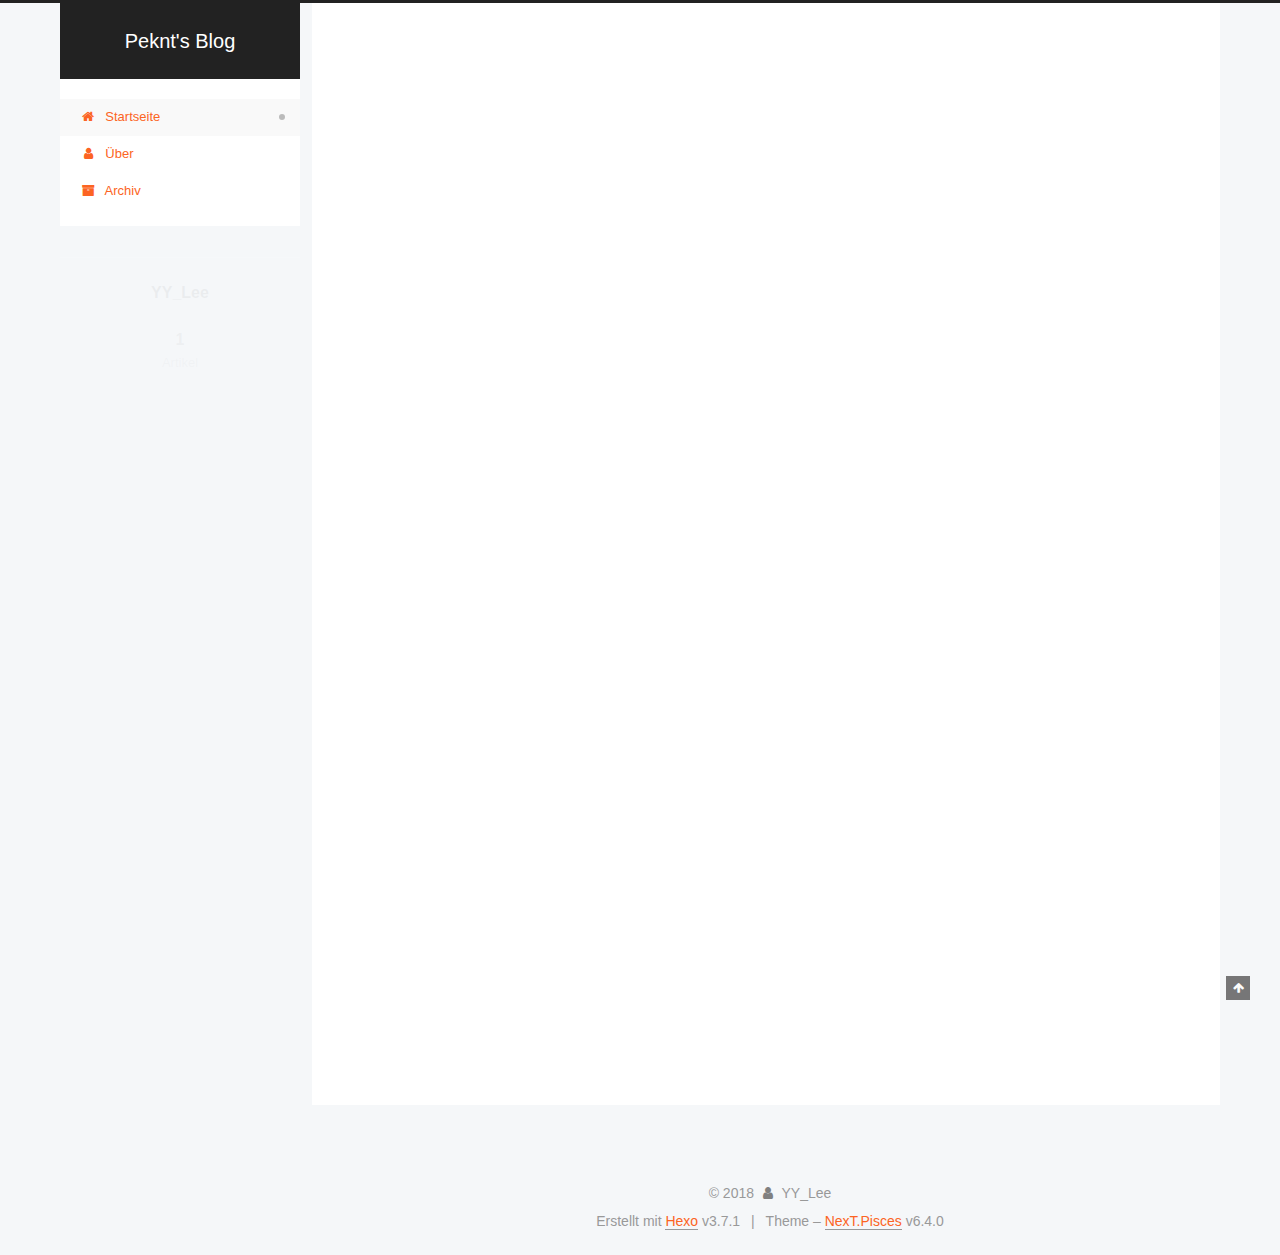
==== commit 96df01ce: "Site updated: 2018-08-22 16:12:25" ====
--- a/index.html
+++ b/index.html
@@ -14,7 +14,7 @@
   
 
 
-<html class="theme-next pisces use-motion" lang="">
+<html class="theme-next pisces use-motion" lang="zh-Hans">
 <head>
   <meta charset="UTF-8"/>
 <meta http-equiv="X-UA-Compatible" content="IE=edge" />
@@ -112,7 +112,7 @@
 <meta property="og:title" content="Peknt&#39;s Blog">
 <meta property="og:url" content="http://yoursite.com/index.html">
 <meta property="og:site_name" content="Peknt&#39;s Blog">
-<meta property="og:locale" content="default">
+<meta property="og:locale" content="zh-Hans">
 <meta name="twitter:card" content="summary">
 <meta name="twitter:title" content="Peknt&#39;s Blog">
 
@@ -171,7 +171,7 @@
 
 </head>
 
-<body itemscope itemtype="http://schema.org/WebPage" lang="default">
+<body itemscope itemtype="http://schema.org/WebPage" lang="zh-Hans">
 
   
   
@@ -288,7 +288,7 @@
     <link itemprop="mainEntityOfPage" href="http://yoursite.com/2018/08/21/hello-world/">
 
     <span hidden itemprop="author" itemscope itemtype="http://schema.org/Person">
-      <meta itemprop="name" content="John Doe">
+      <meta itemprop="name" content="YY_Lee">
       <meta itemprop="description" content="">
       <meta itemprop="image" content="/images/avatar.gif">
     </span>
@@ -446,7 +446,7 @@
         <div class="site-overview">
           <div class="site-author motion-element" itemprop="author" itemscope itemtype="http://schema.org/Person">
             
-              <p class="site-author-name" itemprop="name">John Doe</p>
+              <p class="site-author-name" itemprop="name">YY_Lee</p>
               <p class="site-description motion-element" itemprop="description"></p>
           </div>
 
@@ -505,7 +505,7 @@
   <span class="with-love" id="animate">
     <i class="fa fa-user"></i>
   </span>
-  <span class="author" itemprop="copyrightHolder">John Doe</span>
+  <span class="author" itemprop="copyrightHolder">YY_Lee</span>
 
   
 
--- a/css/main.css
+++ b/css/main.css
@@ -180,7 +180,7 @@
   padding: 0;
 }
 ::selection {
-  background: #262a30;
+  background: #fc6423;
   color: #fff;
 }
 body {
@@ -188,7 +188,7 @@
   font-family: 'Lato', "PingFang SC", "Microsoft YaHei", sans-serif;
   font-size: 14px;
   line-height: 2;
-  color: #555;
+  color: #fc6423;
   background: #f5f7f9;
 }
 @media (max-width: 767px) {
@@ -278,15 +278,15 @@
   margin: 0 0 20px 0;
 }
 a {
-  color: #555;
+  color: #fc6423;
   text-decoration: none;
   outline: none;
   border-bottom: 1px solid #999;
   word-wrap: break-word;
 }
 a:hover {
-  color: #222;
-  border-bottom-color: #222;
+  color: #fc6423;
+  border-bottom-color: #fc6423;
 }
 blockquote {
   margin: 0;
@@ -930,7 +930,7 @@
 }
 .post-body .tabs ul.nav-tabs li.tab.active a {
   cursor: default;
-  color: #555;
+  color: #fc6423;
 }
 .post-body .tabs .tab-content {
   background-color: #fff;
@@ -949,9 +949,9 @@
   display: inline-block;
   padding: 0 20px;
   font-size: 14px;
-  color: #555;
+  color: #fc6423;
   background: #fff;
-  border: 2px solid #555;
+  border: 2px solid #fc6423;
   text-decoration: none;
   border-radius: 2px;
   transition-property: background-color;
@@ -976,7 +976,7 @@
   display: block;
   width: 22px;
   height: 2px;
-  background: #555;
+  background: #fc6423;
   border-radius: 1px;
 }
 .btn-bar+.btn-bar {
@@ -1589,11 +1589,11 @@
   display: block;
   line-height: 25px;
   font-size: 14px;
-  color: #555;
+  color: #fc6423;
   border-bottom: none;
 }
 .post-nav-item a:hover {
-  color: #222;
+  color: #fc6423;
   border-bottom: none;
 }
 .post-nav-item a:active {
@@ -1849,7 +1849,7 @@
   width: 4px;
   height: 4px;
   border-radius: 50%;
-  background: #ccff94;
+  background: #50b345;
 }
 .links-of-blogroll {
   font-size: 13px;
@@ -2807,7 +2807,7 @@
 .sidebar-inner {
   box-sizing: border-box;
   width: 240px;
-  color: #555;
+  color: #fc6423;
   background: #fff;
   box-shadow: initial;
   border-radius: initial;
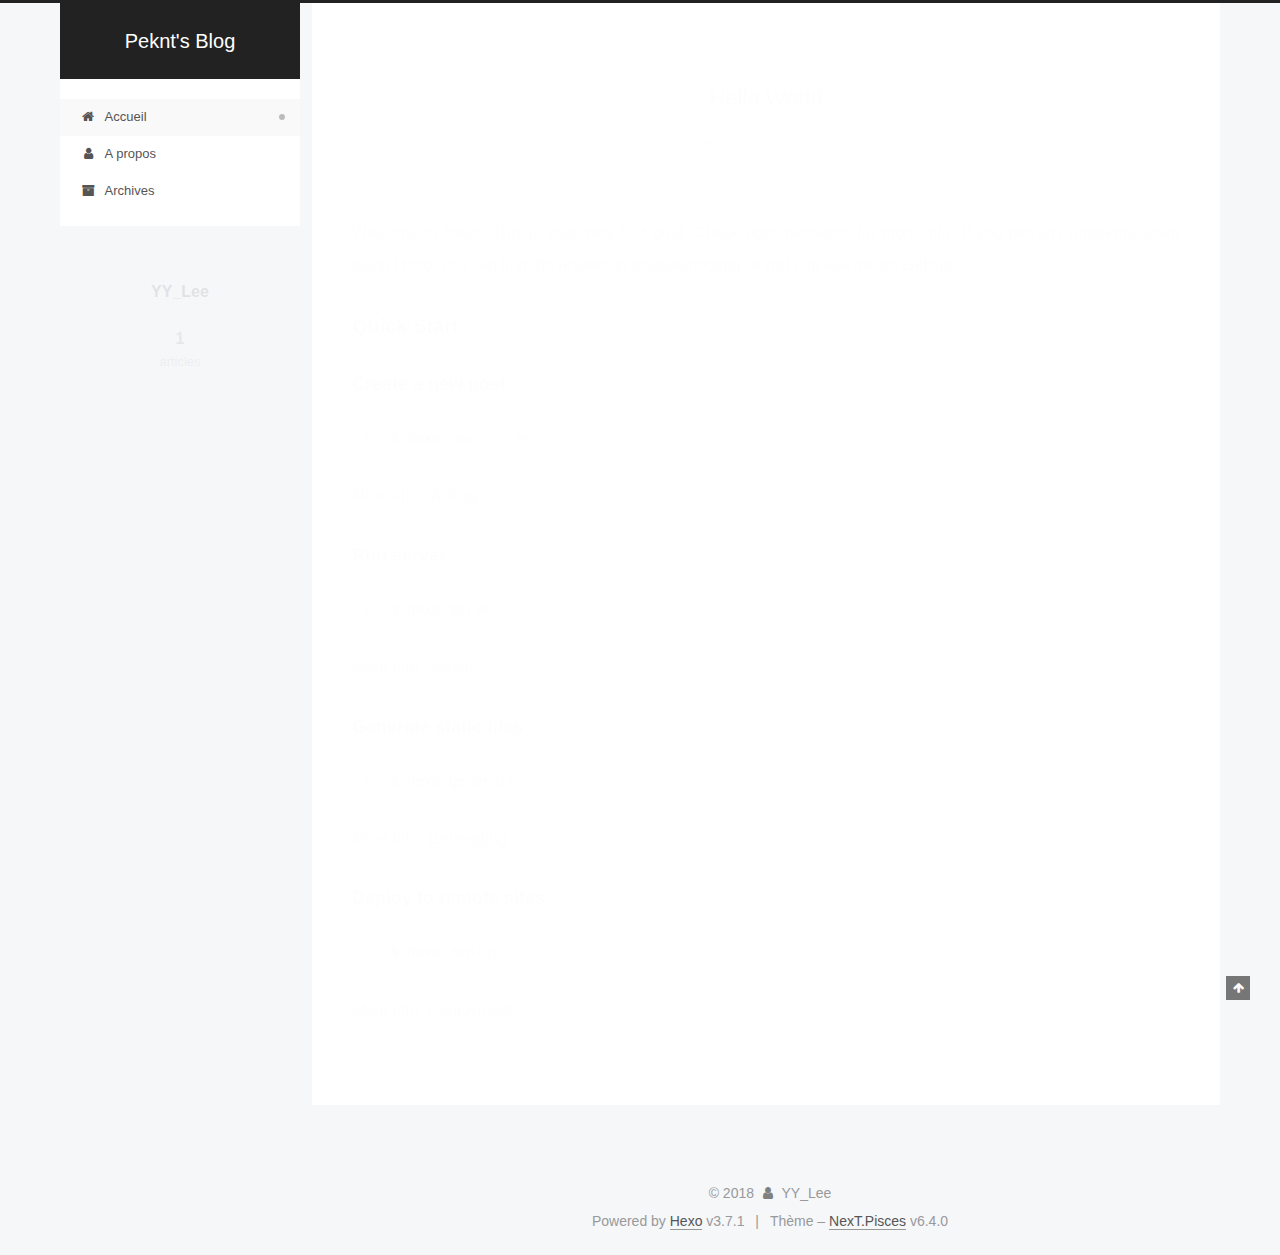
==== commit fc69e426: "Site updated: 2018-08-22 16:30:29" ====
--- a/index.html
+++ b/index.html
@@ -218,7 +218,7 @@
           
           <li class="menu-item menu-item-home menu-item-active">
     <a href="/" rel="section">
-      <i class="menu-item-icon fa fa-fw fa-home"></i> <br />Startseite</a>
+      <i class="menu-item-icon fa fa-fw fa-home"></i> <br />Accueil</a>
   </li>
         
         
@@ -226,7 +226,7 @@
           
           <li class="menu-item menu-item-about">
     <a href="/about/" rel="section">
-      <i class="menu-item-icon fa fa-fw fa-user"></i> <br />Über</a>
+      <i class="menu-item-icon fa fa-fw fa-user"></i> <br />A propos</a>
   </li>
         
         
@@ -234,7 +234,7 @@
           
           <li class="menu-item menu-item-archives">
     <a href="/archives/" rel="section">
-      <i class="menu-item-icon fa fa-fw fa-archive"></i> <br />Archiv</a>
+      <i class="menu-item-icon fa fa-fw fa-archive"></i> <br />Archives</a>
   </li>
 
       
@@ -324,7 +324,7 @@
                 <i class="fa fa-calendar-o"></i>
               </span>
               
-                <span class="post-meta-item-text">Veröffentlicht am</span>
+                <span class="post-meta-item-text">Posté le</span>
               
 
               
@@ -458,7 +458,7 @@
                   <a href="/archives/">
                 
                     <span class="site-state-item-count">1</span>
-                    <span class="site-state-item-name">Artikel</span>
+                    <span class="site-state-item-name">articles</span>
                   </a>
                 </div>
               
@@ -515,7 +515,7 @@
 
 
 
-  <div class="powered-by">Erstellt mit  <a class="theme-link" target="_blank" href="https://hexo.io">Hexo</a> v3.7.1</div>
+  <div class="powered-by">Powered by <a class="theme-link" target="_blank" href="https://hexo.io">Hexo</a> v3.7.1</div>
 
 
 
@@ -523,7 +523,7 @@
 
 
 
-  <div class="theme-info">Theme – <a class="theme-link" target="_blank" href="https://theme-next.org">NexT.Pisces</a> v6.4.0</div>
+  <div class="theme-info">Thème – <a class="theme-link" target="_blank" href="https://theme-next.org">NexT.Pisces</a> v6.4.0</div>
 
 
 
--- a/css/main.css
+++ b/css/main.css
@@ -180,7 +180,7 @@
   padding: 0;
 }
 ::selection {
-  background: #fc6423;
+  background: #262a30;
   color: #fff;
 }
 body {
@@ -188,7 +188,7 @@
   font-family: 'Lato', "PingFang SC", "Microsoft YaHei", sans-serif;
   font-size: 14px;
   line-height: 2;
-  color: #fc6423;
+  color: #555;
   background: #f5f7f9;
 }
 @media (max-width: 767px) {
@@ -278,15 +278,15 @@
   margin: 0 0 20px 0;
 }
 a {
-  color: #fc6423;
+  color: #555;
   text-decoration: none;
   outline: none;
   border-bottom: 1px solid #999;
   word-wrap: break-word;
 }
 a:hover {
-  color: #fc6423;
-  border-bottom-color: #fc6423;
+  color: #222;
+  border-bottom-color: #222;
 }
 blockquote {
   margin: 0;
@@ -930,7 +930,7 @@
 }
 .post-body .tabs ul.nav-tabs li.tab.active a {
   cursor: default;
-  color: #fc6423;
+  color: #555;
 }
 .post-body .tabs .tab-content {
   background-color: #fff;
@@ -949,9 +949,9 @@
   display: inline-block;
   padding: 0 20px;
   font-size: 14px;
-  color: #fc6423;
+  color: #555;
   background: #fff;
-  border: 2px solid #fc6423;
+  border: 2px solid #555;
   text-decoration: none;
   border-radius: 2px;
   transition-property: background-color;
@@ -976,7 +976,7 @@
   display: block;
   width: 22px;
   height: 2px;
-  background: #fc6423;
+  background: #555;
   border-radius: 1px;
 }
 .btn-bar+.btn-bar {
@@ -1589,11 +1589,11 @@
   display: block;
   line-height: 25px;
   font-size: 14px;
-  color: #fc6423;
+  color: #555;
   border-bottom: none;
 }
 .post-nav-item a:hover {
-  color: #fc6423;
+  color: #222;
   border-bottom: none;
 }
 .post-nav-item a:active {
@@ -1849,7 +1849,7 @@
   width: 4px;
   height: 4px;
   border-radius: 50%;
-  background: #50b345;
+  background: #1dc108;
 }
 .links-of-blogroll {
   font-size: 13px;
@@ -2807,7 +2807,7 @@
 .sidebar-inner {
   box-sizing: border-box;
   width: 240px;
-  color: #fc6423;
+  color: #555;
   background: #fff;
   box-shadow: initial;
   border-radius: initial;
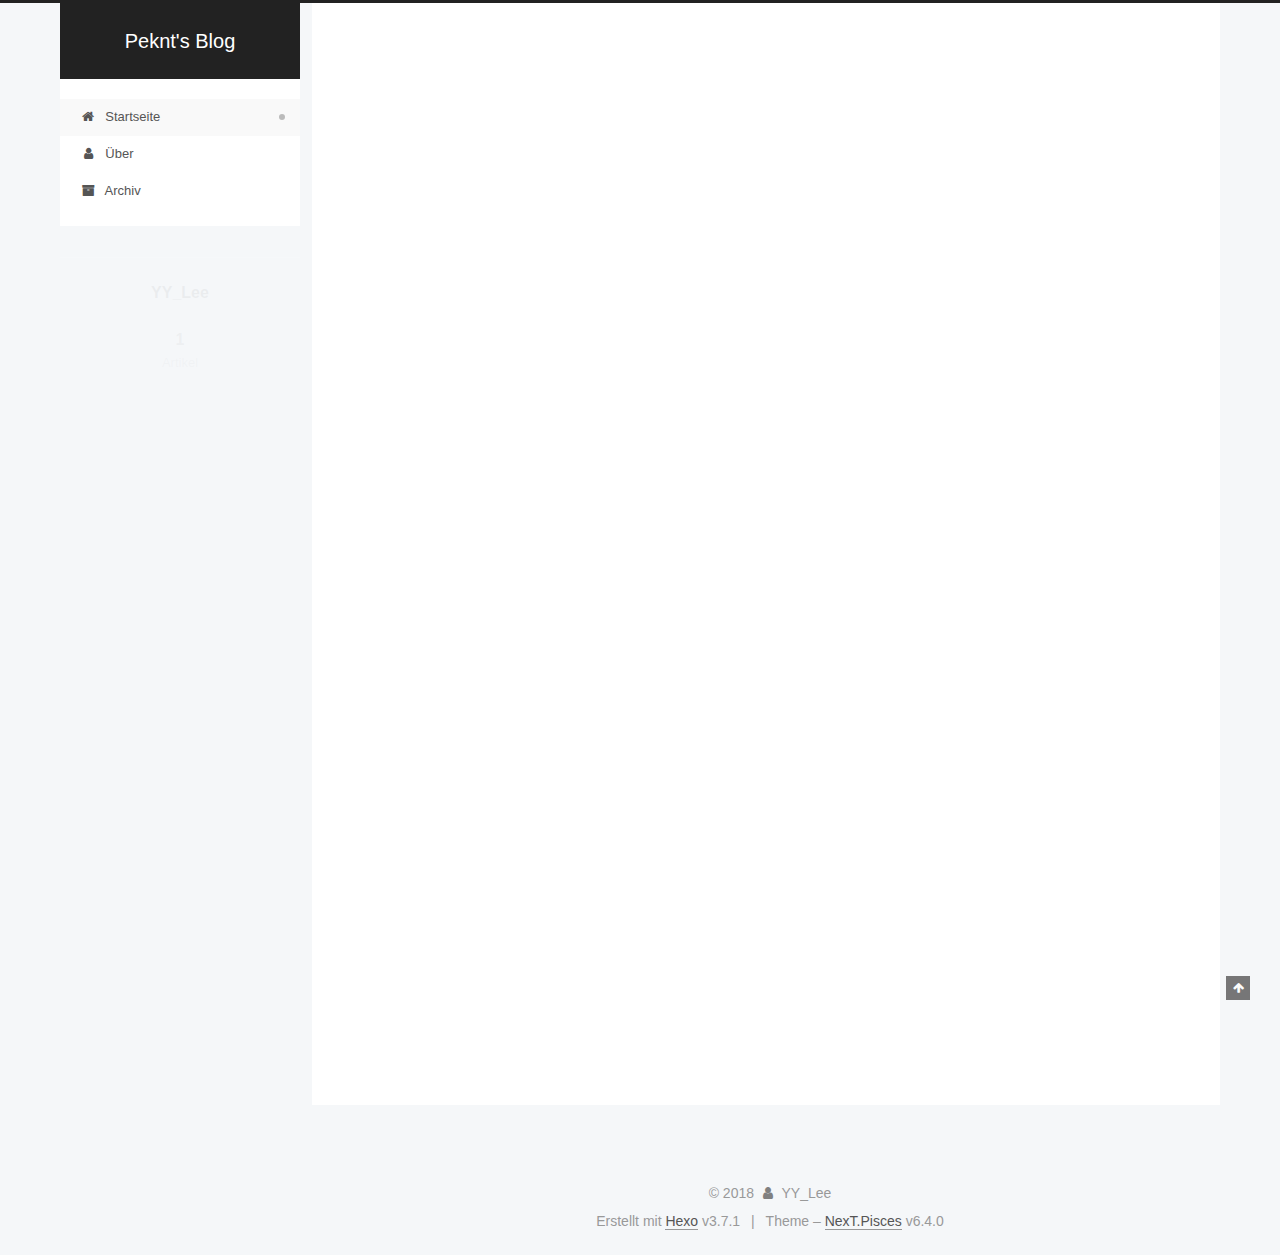
==== commit 0479a4ea: "Site updated: 2018-08-22 19:46:57" ====
--- a/index.html
+++ b/index.html
@@ -181,7 +181,7 @@
   <div class="container sidebar-position-left 
   page-home">
     <div class="headband"></div>
-
+<a href="https://https://github.com/peknt><svg width="80" height="80" viewBox="0 0 250 250" style="fill:#151513; color:#fff; position: absolute; top: 0; border: 0; right: 0;" aria-hidden="true"><path d="M0,0 L115,115 L130,115 L142,142 L250,250 L250,0 Z"></path><path d="M128.3,109.0 C113.8,99.7 119.0,89.6 119.0,89.6 C122.0,82.7 120.5,78.6 120.5,78.6 C119.2,72.0 123.4,76.3 123.4,76.3 C127.3,80.9 125.5,87.3 125.5,87.3 C122.9,97.6 130.6,101.9 134.4,103.2" fill="currentColor" style="transform-origin: 130px 106px;" class="octo-arm"></path><path d="M115.0,115.0 C114.9,115.1 118.7,116.5 119.8,115.4 L133.7,101.6 C136.9,99.2 139.9,98.4 142.2,98.6 C133.8,88.0 127.5,74.4 143.8,58.0 C148.5,53.4 154.0,51.2 159.7,51.0 C160.3,49.4 163.2,43.6 171.4,40.1 C171.4,40.1 176.1,42.5 178.8,56.2 C183.1,58.6 187.2,61.8 190.9,65.4 C194.5,69.0 197.7,73.2 200.1,77.6 C213.8,80.2 216.3,84.9 216.3,84.9 C212.7,93.1 206.9,96.0 205.4,96.6 C205.1,102.4 203.0,107.8 198.3,112.5 C181.9,128.9 168.3,122.5 157.7,114.1 C157.9,116.9 156.7,120.9 152.7,124.9 L141.0,136.5 C139.8,137.7 141.6,141.9 141.8,141.8 Z" fill="currentColor" class="octo-body"></path></svg></a><style>.github-corner:hover .octo-arm{animation:octocat-wave 560ms ease-in-out}@keyframes octocat-wave{0%,100%{transform:rotate(0)}20%,60%{transform:rotate(-25deg)}40%,80%{transform:rotate(10deg)}}@media (max-width:500px){.github-corner:hover .octo-arm{animation:none}.github-corner .octo-arm{animation:octocat-wave 560ms ease-in-out}}</style>
     <header id="header" class="header" itemscope itemtype="http://schema.org/WPHeader">
       <div class="header-inner"><div class="site-brand-wrapper">
   <div class="site-meta ">
@@ -218,7 +218,7 @@
           
           <li class="menu-item menu-item-home menu-item-active">
     <a href="/" rel="section">
-      <i class="menu-item-icon fa fa-fw fa-home"></i> <br />Accueil</a>
+      <i class="menu-item-icon fa fa-fw fa-home"></i> <br />Startseite</a>
   </li>
         
         
@@ -226,7 +226,7 @@
           
           <li class="menu-item menu-item-about">
     <a href="/about/" rel="section">
-      <i class="menu-item-icon fa fa-fw fa-user"></i> <br />A propos</a>
+      <i class="menu-item-icon fa fa-fw fa-user"></i> <br />Über</a>
   </li>
         
         
@@ -234,7 +234,7 @@
           
           <li class="menu-item menu-item-archives">
     <a href="/archives/" rel="section">
-      <i class="menu-item-icon fa fa-fw fa-archive"></i> <br />Archives</a>
+      <i class="menu-item-icon fa fa-fw fa-archive"></i> <br />Archiv</a>
   </li>
 
       
@@ -324,7 +324,7 @@
                 <i class="fa fa-calendar-o"></i>
               </span>
               
-                <span class="post-meta-item-text">Posté le</span>
+                <span class="post-meta-item-text">Veröffentlicht am</span>
               
 
               
@@ -458,7 +458,7 @@
                   <a href="/archives/">
                 
                     <span class="site-state-item-count">1</span>
-                    <span class="site-state-item-name">articles</span>
+                    <span class="site-state-item-name">Artikel</span>
                   </a>
                 </div>
               
@@ -515,7 +515,7 @@
 
 
 
-  <div class="powered-by">Powered by <a class="theme-link" target="_blank" href="https://hexo.io">Hexo</a> v3.7.1</div>
+  <div class="powered-by">Erstellt mit  <a class="theme-link" target="_blank" href="https://hexo.io">Hexo</a> v3.7.1</div>
 
 
 
@@ -523,7 +523,7 @@
 
 
 
-  <div class="theme-info">Thème – <a class="theme-link" target="_blank" href="https://theme-next.org">NexT.Pisces</a> v6.4.0</div>
+  <div class="theme-info">Theme – <a class="theme-link" target="_blank" href="https://theme-next.org">NexT.Pisces</a> v6.4.0</div>
 
 
 
--- a/css/main.css
+++ b/css/main.css
@@ -1849,7 +1849,7 @@
   width: 4px;
   height: 4px;
   border-radius: 50%;
-  background: #1dc108;
+  background: #61c2ff;
 }
 .links-of-blogroll {
   font-size: 13px;
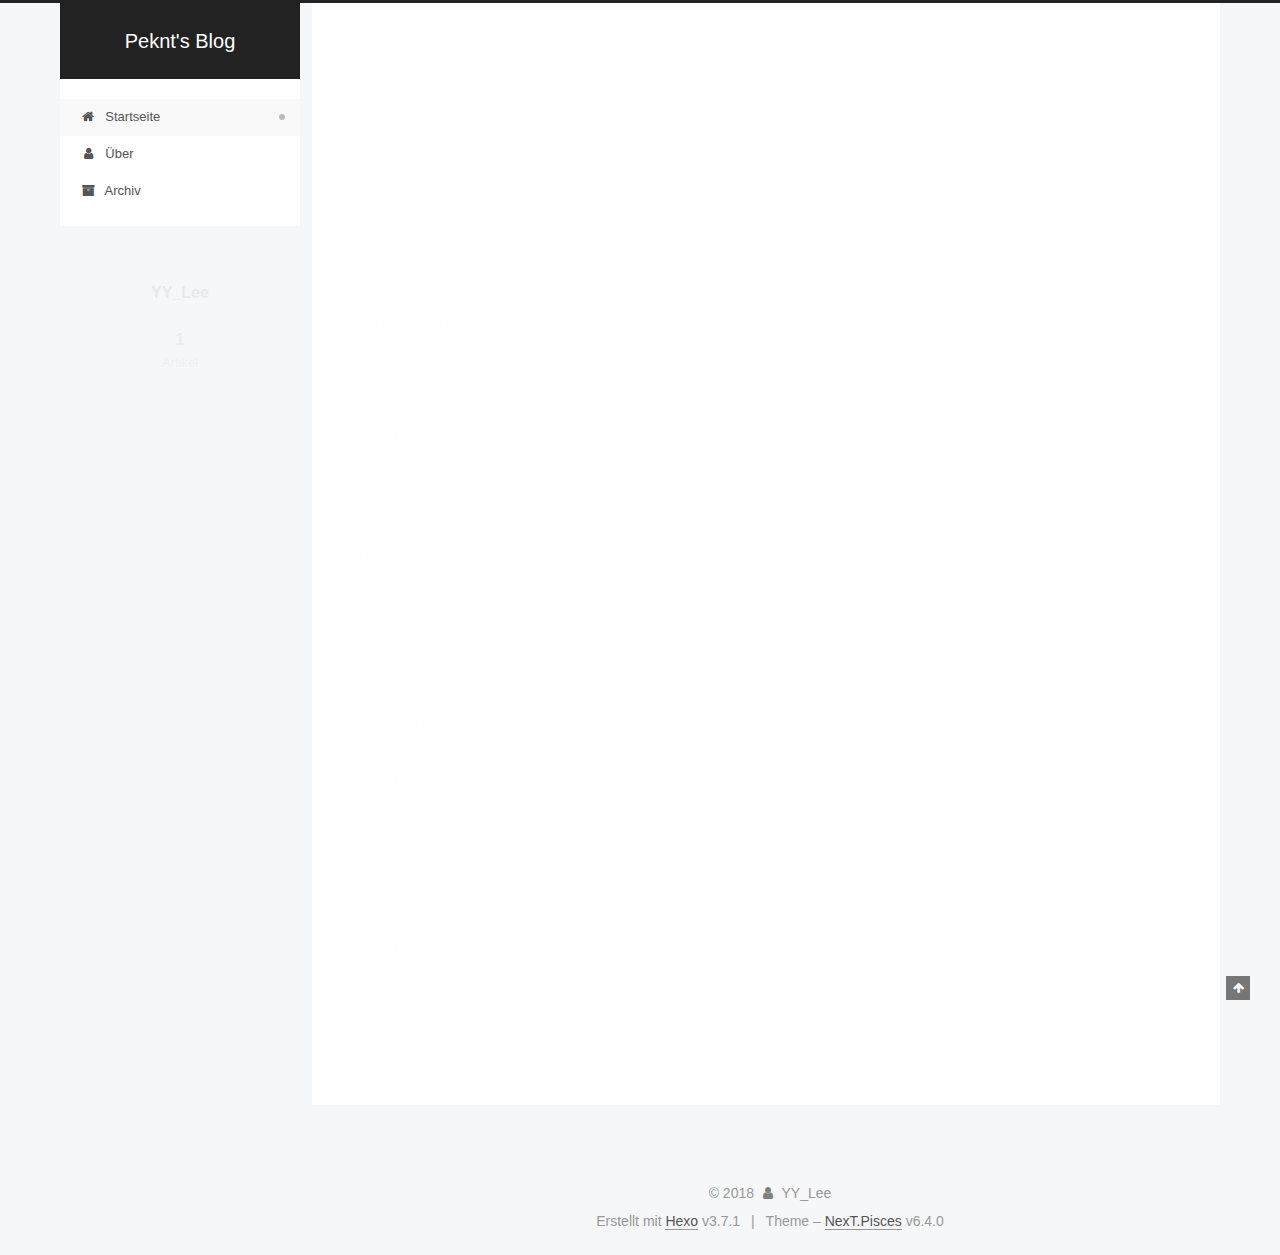
==== commit 35c05309: "Site updated: 2018-08-22 19:51:53" ====
--- a/index.html
+++ b/index.html
@@ -676,3 +676,6 @@
 
 </body>
 </html>
+
+<!-- ҳ����С���� -->
+<script type="text/javascript" src="/js/src/love.js"></script>--- a/css/main.css
+++ b/css/main.css
@@ -1849,7 +1849,7 @@
   width: 4px;
   height: 4px;
   border-radius: 50%;
-  background: #61c2ff;
+  background: #18ff61;
 }
 .links-of-blogroll {
   font-size: 13px;
